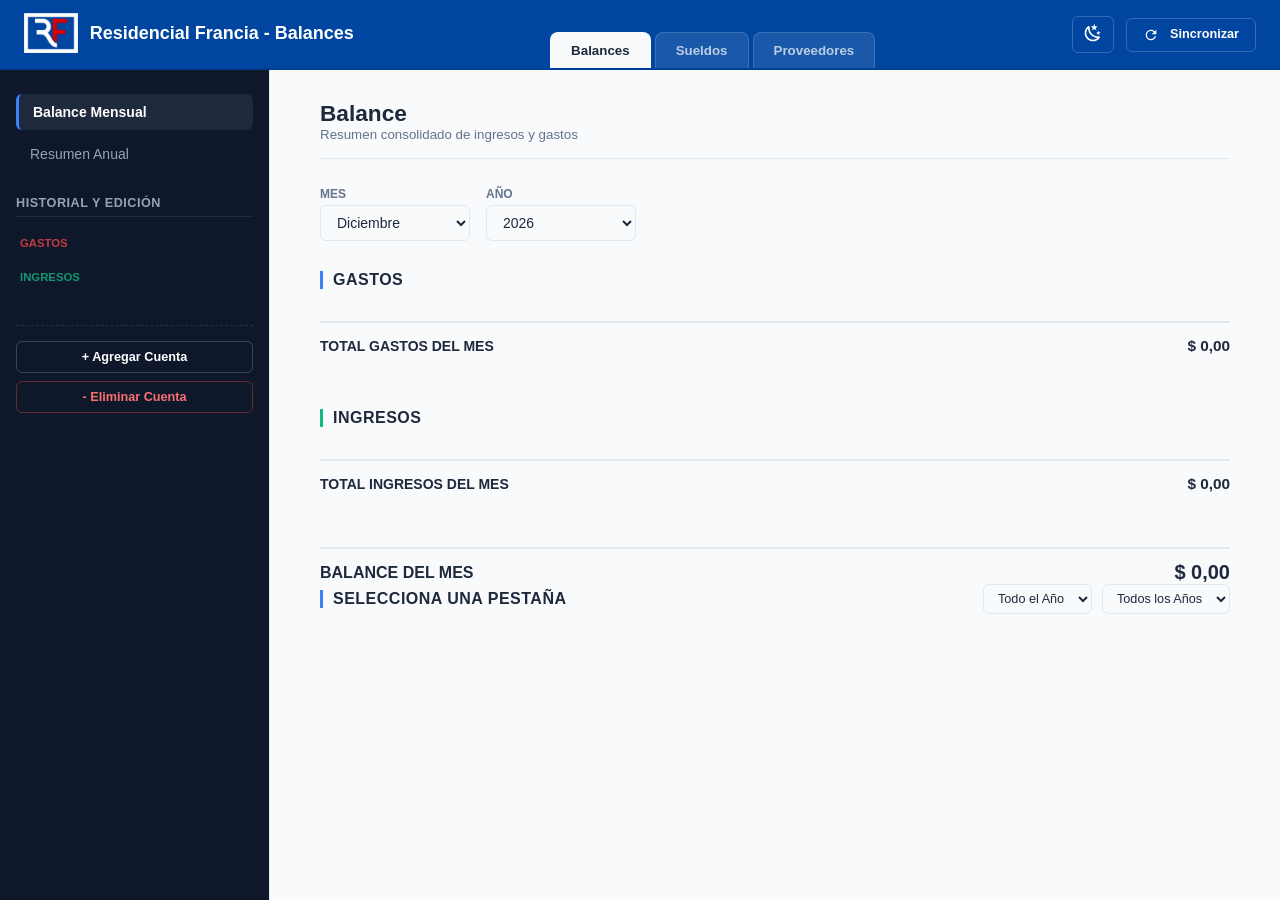
==== index.html @ 6e70cef3 "Update index.html" ====
<!DOCTYPE html>
<html lang="es">
<head>
    <meta charset="UTF-8">
    <meta name="viewport" content="width=device-width, initial-scale=1.0">
    <title>Residencial Francia - Balances</title>
    <link rel="stylesheet" href="style.css">
</head>
<body>
    <div id="main-loader" class="loader-overlay">
        <div class="spinner-container">
            <div class="spinner"></div>
            <p class="loader-text" id="loader-msg">Cargando base de datos...</p>
        </div>
    </div>

    <input type="file" id="global-file-input" class="hidden" accept=".pdf,image/png,image/jpeg,image/jpg">

    <div id="web-modal" class="modal-overlay hidden">
        <div class="modal-content">
            <h3 class="section-title text-left" style="margin-bottom: 10px;">Página Web</h3>
            <p id="modal-prov-name" style="margin-bottom: 20px; font-weight: 600; color: var(--text-secondary);"></p>
            <div class="modal-body">
                <div id="web-view-mode" style="text-align: center; padding: 20px 0;">
                    <a id="modal-web-link" href="#" target="_blank" class="btn" style="background-color: var(--primary-color); color: white; display: inline-flex; text-decoration: none;">Visitar Sitio Web</a>
                    <p id="modal-no-web" class="text-danger hidden">Este proveedor no tiene una web registrada.</p>
                </div>
                <div id="web-edit-mode" class="hidden">
                    <label style="font-size: 9.5pt; font-weight: 600; color: var(--text-secondary);">URL de la página web:</label>
                    <input type="text" id="modal-web-input" class="edit-input" style="margin-top: 8px; margin-bottom: 20px;" placeholder="Ej: https://www.proveedor.com">
                </div>
            </div>
            <div class="modal-footer action-buttons" style="justify-content: flex-end; margin-top: 10px; border-top: 1px solid var(--border-color); padding-top: 15px;">
                <button id="btn-modal-edit" class="action-btn btn-edit">Editar URL</button>
                <button id="btn-modal-save" class="action-btn btn-save hidden">Guardar</button>
                <button id="btn-modal-cancel" class="action-btn btn-cancel hidden">Cancelar</button>
                <button id="btn-modal-close" class="action-btn btn-secondary" style="color: var(--text-primary); border: 1px solid var(--border-color); background: transparent;">Cerrar</button>
            </div>
        </div>
    </div>

    <nav class="top-navbar">
        <div class="nav-brand">
            <img src="logo.png" alt="Logo Residencial Francia" style="height: 40px; width: auto; display: block; border-radius: 0; object-fit: contain;">
            <h2>Residencial Francia - Balances</h2>
        </div>
        <div class="nav-modules">
            <button class="top-nav-btn active" data-module="module-balances">Balances</button>
            <button class="top-nav-btn" data-module="module-sueldos">Sueldos</button>
            <button class="top-nav-btn" data-module="module-proveedores">Proveedores</button>
        </div>
        <div class="nav-actions">
            <button id="theme-toggle" class="btn btn-icon" title="Alternar Modo Noche">
                <svg id="moon-icon" viewBox="0 0 24 24" width="20" height="20"><path fill="currentColor" d="M17.75,4.09L15.22,6.03L16.13,9.09L13.5,7.28L10.87,9.09L11.78,6.03L9.25,4.09L12.44,4L13.5,1L14.56,4L17.75,4.09M21.25,11L19.61,12.25L20.2,14.23L18.5,13.06L16.8,14.23L17.39,12.25L15.75,11L17.81,10.95L18.5,9L19.19,10.95L21.25,11M18.97,15.95C19.8,15.87 20.69,17.05 20.16,17.8C19.84,18.25 19.5,18.67 19.08,19.07C15.17,23 8.84,23 4.94,19.07C1.03,15.17 1.03,8.83 4.94,4.93C5.34,4.53 5.76,4.17 6.21,3.85C6.96,3.32 8.14,4.21 8.06,5.04C7.79,7.9 8.75,10.87 10.95,13.06C13.14,15.26 16.1,16.22 18.97,15.95M17.33,17.97C14.5,17.81 11.7,16.64 9.53,14.5C7.36,12.31 6.2,9.5 6.04,6.68C3.23,9.82 3.34,14.64 6.35,17.66C9.37,20.67 14.19,20.78 17.33,17.97Z" /></svg>
                <svg id="sun-icon" viewBox="0 0 24 24" width="20" height="20" class="hidden"><path fill="currentColor" d="M12,7A5,5 0 0,1 17,12A5,5 0 0,1 12,17A5,5 0 0,1 7,12A5,5 0 0,1 12,7M12,9A3,3 0 0,0 9,12A3,3 0 0,0 12,15A3,3 0 0,0 15,12A3,3 0 0,0 12,9M12,2L14.39,5.42C13.65,5.15 12.84,5 12,5C11.16,5 10.35,5.15 9.61,5.42L12,2M3.34,7L7.5,6.65C6.9,7.16 6.36,7.78 5.94,8.5C5.5,9.24 5.25,10 5.11,10.79L3.34,7M3.36,17L5.12,13.23C5.26,14 5.53,14.78 5.95,15.5C6.37,16.24 6.91,16.86 7.5,17.37L3.36,17M20.65,7L18.88,10.79C18.74,10 18.47,9.23 18.05,8.5C17.63,7.78 17.1,7.15 16.5,6.64L20.65,7M20.64,17L16.5,17.36C17.09,16.85 17.62,16.22 18.04,15.5C18.46,14.77 18.73,14 18.87,13.21L20.64,17M12,22L9.59,18.56C10.33,18.83 11.14,19 12,19C12.82,19 13.63,18.83 14.37,18.56L12,22Z" /></svg>
            </button>
            <button id="btn-refresh" class="btn btn-secondary">
                <svg viewBox="0 0 24 24" width="16" height="16" style="margin-right: 8px; vertical-align: middle;"><path fill="currentColor" d="M17.65,6.35C16.2,4.9 14.21,4 12,4A8,8 0 0,0 4,12A8,8 0 0,0 12,20C15.73,20 18.84,17.45 19.73,14H17.65C16.83,16.33 14.61,18 12,18A6,6 0 0,1 6,12A6,6 0 0,1 12,6C13.66,6 15.14,6.69 16.22,7.78L13,11H20V4L17.65,6.35Z"/></svg>
                Sincronizar
            </button>
        </div>
    </nav>

    <div id="module-balances" class="app-module active">
        <aside class="sidebar">
            <nav class="sidebar-menu">
                <button class="menu-btn active" data-tab="balance"><span>Balance Mensual</span></button>
                <button class="menu-btn" data-tab="resumen-anual"><span>Resumen Anual</span></button>
            </nav>
            <div class="sidebar-history">
                <h3 class="sidebar-heading">Historial y Edición</h3>
                <div class="sidebar-group">
                    <h4 class="sidebar-subheading text-danger">Gastos</h4>
                    <div id="sidebar-gastos-list" class="sidebar-dynamic-list"></div>
                </div>
                <div class="sidebar-group">
                    <h4 class="sidebar-subheading text-success">Ingresos</h4>
                    <div id="sidebar-ingresos-list" class="sidebar-dynamic-list"></div>
                </div>
                <div class="sidebar-group" style="margin-top: 20px; padding-top: 15px; border-top: 1px dashed rgba(255,255,255,0.1);">
                    <button id="btn-add-tab-sheet" class="btn btn-secondary" style="width: 100%; margin-bottom: 8px; font-size: 9.5pt; color: var(--sidebar-text-active); border-color: rgba(255,255,255,0.2);">+ Agregar Cuenta</button>
                    <button id="btn-del-tab-sheet" class="btn btn-secondary" style="width: 100%; font-size: 9.5pt; color: #f87171; border-color: rgba(239, 68, 68, 0.4);">- Eliminar Cuenta</button>
                </div>
            </div>
        </aside>

        <main class="main-content">
            <header class="main-header">
                <div class="header-title">
                    <h1 id="tab-title">Balance</h1>
                    <p class="header-subtitle" id="tab-subtitle">Resumen consolidado de ingresos y gastos</p>
                </div>
            </header>
            <div class="view-container" style="display: flex; flex-direction: column; flex-grow: 1;">
                
                <section id="view-balance" class="tab-view active">
                    <div class="selector-group" style="margin-bottom: 30px;">
                        <div class="control-field">
                            <label for="select-month">Mes</label>
                            <select id="select-month" class="form-control">
                                <option value="01">Enero</option><option value="02">Febrero</option><option value="03">Marzo</option>
                                <option value="04">Abril</option><option value="05">Mayo</option><option value="06">Junio</option>
                                <option value="07">Julio</option><option value="08">Agosto</option><option value="09">Septiembre</option>
                                <option value="10">Octubre</option><option value="11">Noviembre</option><option value="12">Diciembre</option>
                            </select>
                        </div>
                        <div class="control-field">
                            <label for="select-year">Año</label>
                            <select id="select-year" class="form-control">
                                <option value="2024">2024</option><option value="2025">2025</option><option value="2026" selected>2026</option>
                                <option value="2027">2027</option><option value="2028">2028</option><option value="2029">2029</option>
                            </select>
                        </div>
                    </div>
                    
                    <div id="error-container" class="alert alert-danger hidden"><span id="error-message">Error al conectar.</span></div>
                    <div id="empty-state" class="alert alert-info hidden" style="text-align: center; padding: 40px;">No se registraron movimientos en este período.</div>
                    
                    <div id="balance-content-wrapper">
                        <div class="financial-section" style="margin-bottom: 40px;">
                            <h3 class="section-title text-left">Gastos</h3>
                            <div class="list-container accordion-container" id="gastos-list"></div>
                            <div class="section-total-row">
                                <span class="total-label text-left">TOTAL GASTOS DEL MES</span>
                                <span class="total-amount text-right" id="total-gastos-value">$ 0,00</span>
                            </div>
                        </div>
                        
                        <div class="financial-section" id="ingresos-section" style="margin-bottom: 40px;">
                            <h3 class="section-title text-left">Ingresos</h3>
                            <div class="list-container accordion-container" id="ingresos-list"></div>
                            <div class="section-total-row">
                                <span class="total-label text-left">TOTAL INGRESOS DEL MES</span>
                                <span class="total-amount text-right" id="total-ingresos-value">$ 0,00</span>
                            </div>
                        </div>
                        
                        <div class="balance-result-card" id="balance-result-card">
                            <div class="balance-final-row">
                                <span class="final-label text-left">BALANCE DEL MES</span>
                                <span class="final-amount text-right" id="final-balance-value">$ 0,00</span>
                            </div>
                        </div>
                    </div>
                </section>

                <section id="view-resumen-anual" class="tab-view">
                    <h3 class="section-title text-left" style="margin-bottom: 24px;">Resumen Consolidado Anual</h3>
                    <div class="table-responsive">
                        <table class="data-table">
                           <thead><tr><th class="text-left">Métrica de Rendimiento</th><th class="text-right">Monto Acumulado</th></tr></thead>
                           <tbody>
                               <tr><td class="text-left">Ingresos Totales del Año</td><td class="text-right text-success" id="annual-ingresos">$ 0,00</td></tr>
                               <tr><td class="text-left">Gastos Totales del Año</td><td class="text-right text-danger" id="annual-gastos">$ 0,00</td></tr>
                               <tr class="table-total-row"><td class="text-left">Balance Neto Acumulado</td><td class="text-right" id="annual-balance">$ 0,00</td></tr>
                           </tbody>
                        </table>
                    </div>
                </section>

                <section id="view-historial" class="tab-view" style="flex-grow: 1; display: flex; flex-direction: column;">
                    <div style="flex-grow: 1; display: flex; flex-direction: column; overflow: hidden; padding-bottom: 0;">
                        <div style="display: flex; justify-content: space-between; align-items: center; margin-bottom: 24px; flex-shrink: 0; flex-wrap: wrap; gap: 10px;">
                            <h3 class="section-title text-left" id="historial-title" style="margin-bottom:0;">Selecciona una pestaña</h3>
                            <div style="display: flex; gap: 10px; align-items: center; flex-wrap: wrap;">
                                <select id="historial-month" class="form-control" style="padding: 6px 10px; font-size: 9.5pt;"><option value="ALL">Todo el Año</option><option value="01">Enero</option><option value="02">Febrero</option><option value="03">Marzo</option><option value="04">Abril</option><option value="05">Mayo</option><option value="06">Junio</option><option value="07">Julio</option><option value="08">Agosto</option><option value="09">Septiembre</option><option value="10">Octubre</option><option value="11">Noviembre</option><option value="12">Diciembre</option></select>
                                <select id="historial-year" class="form-control" style="padding: 6px 10px; font-size: 9.5pt;"><option value="ALL">Todos los Años</option><option value="2024">2024</option><option value="2025">2025</option><option value="2026">2026</option></select>
                                <button id="btn-add-balance" class="btn hidden" style="background-color: var(--primary-color); color: white; padding: 6px 12px; font-size: 9.5pt;">+ Nueva Operación</button>
                            </div>
                        </div>
                        
                        <div class="table-responsive nowrap-table" style="flex-grow: 1; overflow: auto; padding-bottom: 20px;">
                            <table class="data-table hidden" id="historial-table">
                                <thead>
                                    <tr id="historial-thead-tr">
                                        </tr>
                                </thead>
                                <tbody id="historial-tbody"></tbody>
                            </table>
                            <div id="historial-empty" class="alert hidden" style="text-align:center; margin-top: 20px;">No hay registros para este período.</div>
                        </div>

                        <div class="section-total-row hidden" id="historial-total-row" style="flex-shrink: 0; margin-top: 0; margin-bottom: 30px;">
                            <span class="total-label text-left">TOTAL DE LA SELECCIÓN</span><span class="total-amount text-right" id="historial-total-value">$ 0,00</span>
                        </div>

                        <div id="carpetas-config-section" class="hidden" style="flex-shrink: 0;">
                            <div style="display: flex; justify-content: space-between; align-items: center; margin-bottom: 12px; flex-wrap: wrap; gap: 10px;">
                                <h3 class="section-title text-left" style="margin: 0; border: none; font-size: 10pt; opacity: 0.7;">Enlaces de Drive</h3>
                                <div class="action-buttons">
                                    <button id="btn-edit-carpetas" class="action-btn btn-edit" style="background: transparent; color: var(--primary-color); border: 1px solid var(--primary-color); padding: 4px 8px;">Editar IDs</button>
                                    <button id="btn-save-carpetas" class="action-btn btn-save hidden" style="padding: 4px 8px;">Guardar</button>
                                    <button id="btn-cancel-carpetas" class="action-btn btn-cancel hidden" style="padding: 4px 8px;">Cancelar</button>
                                </div>
                            </div>
                            <div class="selector-group" style="gap: 12px;">
                                <div class="control-field" style="flex: 1; min-width: 150px;">
                                    <label>ID Cuenta</label>
                                    <div id="view-id-cuenta" class="form-control">-</div>
                                    <input type="text" id="edit-id-cuenta" class="edit-input hidden" placeholder="ID">
                                </div>
                                <div class="control-field" style="flex: 1; min-width: 150px;">
                                    <label>ID Compra</label>
                                    <div id="view-id-compra" class="form-control">-</div>
                                    <input type="text" id="edit-id-compra" class="edit-input hidden" placeholder="ID">
                                </div>
                                <div class="control-field" style="flex: 1; min-width: 150px;">
                                    <label>ID Pago</label>
                                    <div id="view-id-pago" class="form-control">-</div>
                                    <input type="text" id="edit-id-pago" class="edit-input hidden" placeholder="ID">
                                </div>
                            </div>
                        </div>

                    </div>
                </section>
            </div>
        </main>
    </div>

    <div id="module-proveedores" class="app-module hidden">
        <aside class="sidebar">
            <nav class="sidebar-menu">
                <button class="menu-btn active" data-prov-tab="gen"><span>Proveedor</span></button>
                <button class="menu-btn" data-prov-tab="ban"><span>Datos Bancarios</span></button>
                <button class="menu-btn" data-prov-tab="con"><span>Datos de Contacto</span></button>
            </nav>
            <div class="sidebar-history">
                <h3 class="sidebar-heading">Gestión Comercial</h3>
                <p style="font-size: 9pt; padding: 0 10px; color: var(--text-secondary);">Administración de proveedores, cuentas y contactos.</p>
            </div>
        </aside>

        <main class="main-content">
            <header class="main-header" style="flex-wrap: wrap; gap: 15px;">
                <div class="header-title">
                    <h1 id="prov-tab-title">Directorio de Proveedores</h1>
                    <p class="header-subtitle" id="prov-tab-subtitle">Datos generales del proveedor</p>
                </div>
                <div style="display: flex; gap: 10px;">
                    <button id="btn-proveedores-add" class="btn hidden" style="border: 1px solid var(--primary-color); color: var(--primary-color);">+ Nuevo Proveedor</button>
                    <button id="btn-proveedores-edit-mode" class="btn" style="background-color: var(--primary-color); color: white; border: none;">Editar Tabla</button>
                    <button id="btn-proveedores-save" class="btn hidden" style="background-color: var(--success-color); color: white; border: none;">Guardar Cambios</button>
                    <button id="btn-proveedores-cancel" class="btn btn-secondary hidden">Cancelar</button>
                </div>
            </header>

            <div style="display: flex; flex-direction: column; flex-grow: 1; overflow: hidden; padding-top: 10px;">
                <div class="table-responsive nowrap-table" style="flex-grow: 1; overflow: auto;">
                    <table class="data-table" id="proveedores-table">
                        <thead>
                            <tr>
                                <th class="text-left">Proveedor</th>
                                <th class="text-left">Nombre</th>
                                <th class="text-left col-prov-gen">Dirección</th>
                                <th class="text-left col-prov-ban hidden">Banco</th>
                                <th class="text-left col-prov-ban hidden">Alias</th>
                                <th class="text-left col-prov-ban hidden">CBU</th>
                                <th class="text-left col-prov-con hidden">Teléfono</th>
                                <th class="text-left col-prov-con hidden">Mail</th>
                                <th class="text-center col-prov-con hidden">Web</th>
                            </tr>
                        </thead>
                        <tbody id="proveedores-tbody"></tbody>
                    </table>
                </div>
            </div>
        </main>
    </div>

    <div id="module-sueldos" class="app-module hidden">
        <aside class="sidebar">
            <nav class="sidebar-menu">
                <button class="menu-btn active" data-tab="registro-sueldos"><span>Registro de Sueldos</span></button>
            </nav>
            <div class="sidebar-history"><h3 class="sidebar-heading">Gestión de RRHH</h3></div>
        </aside>
        <main class="main-content">
            <header class="main-header">
                <div class="header-title"><h1>Liquidación de Sueldos</h1></div>
            </header>
            <div class="view-container" style="display: flex; flex-direction: column; flex-grow: 1;">
                <section id="view-registro-sueldos" class="tab-view active" style="flex-grow: 1; display: flex; flex-direction: column;">
                    <div class="selector-group" style="margin-bottom: 20px;">
                        <div class="control-field">
                            <label for="sueldos-month">Mes a liquidar</label>
                            <select id="sueldos-month" class="form-control"><option value="01">Enero</option><option value="02">Febrero</option><option value="03">Marzo</option><option value="04">Abril</option><option value="05">Mayo</option><option value="06">Junio</option><option value="07">Julio</option><option value="08">Agosto</option><option value="09">Septiembre</option><option value="10">Octubre</option><option value="11">Noviembre</option><option value="12">Diciembre</option></select>
                        </div>
                        <div class="control-field">
                            <label for="sueldos-year">Año</label>
                            <select id="sueldos-year" class="form-control"><option value="2024">2024</option><option value="2025">2025</option><option value="2026" selected>2026</option></select>
                        </div>
                    </div>
                    <div id="sueldos-empty-state" class="alert alert-info hidden" style="text-align: center; padding: 40px;">No existen registros.</div>
                    <div id="sueldos-card-content" style="flex-grow: 1; display: flex; flex-direction: column; overflow: hidden;">
                        <div style="display: flex; justify-content: space-between; align-items: center; padding-bottom: 16px; border-bottom: 2px solid var(--border-color); flex-wrap: wrap; gap: 10px; margin-bottom: 10px;">
                            <h3 class="section-title text-left" style="margin: 0; border: none; padding: 0;">Nómina Mensual</h3>
                            <div style="display: flex; gap: 10px;">
                                <button id="btn-sueldos-add" class="btn hidden" style="border: 1px solid var(--primary-color); color: var(--primary-color);">+ Nuevo Trabajador</button>
                                <button id="btn-sueldos-edit-mode" class="btn" style="background-color: var(--primary-color); color: white; border: none;">Editar Tabla</button>
                                <button id="btn-sueldos-save" class="btn hidden" style="background-color: var(--success-color); color: white; border: none;">Guardar Cambios</button>
                                <button id="btn-sueldos-cancel" class="btn btn-secondary hidden">Cancelar</button>
                            </div>
                        </div>
                        <div class="table-responsive nowrap-table" style="flex-grow: 1; overflow: auto; padding-bottom: 20px;">
                            <table class="data-table" id="sueldos-table"><thead id="sueldos-thead"></thead><tbody id="sueldos-tbody"></tbody></table>
                        </div>
                    </div>
                </section>
            </div>
        </main>
    </div>
    <script src="app.js"></script>
</body>
</html>
---- style.css ----
/* =========================================
   VARIABLES GLOBALES Y MODOS
   ========================================= */
:root {
    --bg-main: #f8fafc;
    --bg-sidebar: #0f172a;
    --sidebar-text: #94a3b8;
    --sidebar-text-active: #ffffff;
    --sidebar-bg-active: #1e293b;
    --card-bg: transparent; /* Integración absoluta sin recuadros */
    --text-primary: #1e293b;
    --text-secondary: #64748b;
    --primary-color: #3b82f6;
    --success-color: #10b981;
    --danger-color: #ef4444;
    --warning-color: #f59e0b;
    --border-color: #e2e8f0;
    --table-header-bg: transparent;
    --hover-bg: #f1f5f9;
    --font-family: -apple-system, BlinkMacSystemFont, "Segoe UI", Roboto, Arial, sans-serif;
    --azul-francia: #0046a0; /* Azul Francia Institucional */
}

body.dark-mode {
    --bg-main: #000000;
    --bg-sidebar: #0a0a0a;
    --sidebar-text: #a3a3a3;
    --sidebar-text-active: #ffffff;
    --sidebar-bg-active: #262626;
    --text-primary: #ffffff;
    --text-secondary: #a3a3a3;
    --border-color: #222222;
    --hover-bg: #111111;
}

* { box-sizing: border-box; margin: 0; padding: 0; }

body {
    font-family: var(--font-family); background-color: var(--bg-main); color: var(--text-primary);
    height: 100vh; overflow: hidden; display: flex; flex-direction: column;
    transition: background-color 0.3s ease, color 0.3s ease;
}

/* =========================================
   LOADER Y MODALES MINIMALISTAS
   ========================================= */
.loader-overlay, .modal-overlay {
    position: fixed; top: 0; left: 0; width: 100vw; height: 100vh;
    background-color: rgba(0, 0, 0, 0.4); display: flex; justify-content: center; align-items: center;
    z-index: 9999; transition: opacity 0.3s ease, visibility 0.3s ease;
}
.loader-overlay { background-color: var(--bg-main); }
.loader-overlay.hidden, .modal-overlay.hidden { opacity: 0; visibility: hidden; }
.spinner-container { text-align: center; padding: 20px; }
.spinner {
    width: 45px; height: 45px;
    border: 3px solid var(--border-color); border-top: 3px solid var(--primary-color); border-radius: 50%;
    animation: spin 0.8s cubic-bezier(0.4, 0, 0.2, 1) infinite; margin: 0 auto 20px auto; will-change: transform;
}
@keyframes spin { from { transform: rotate(0deg); } to { transform: rotate(360deg); } }
.loader-text { font-size: 11pt; font-weight: 500; color: var(--text-secondary); }
.modal-content { background-color: var(--bg-main); border: 1px solid var(--border-color); border-radius: 8px; padding: 24px; width: 90%; max-width: 450px; }

/* =========================================
   CABECERA AZUL FRANCIA (INALTERABLE AL MODO)
   ========================================= */
.top-navbar {
    display: flex; justify-content: space-between; align-items: flex-end; height: 70px;
    padding: 0 24px; background-color: var(--azul-francia) !important;
    border-bottom: 2px solid rgba(0,0,0,0.1); flex-shrink: 0; z-index: 100;
}
.nav-brand { display: flex; align-items: center; gap: 12px; margin-bottom: 15px; }
.nav-brand h2 { font-size: 13.5pt; font-weight: 700; color: #ffffff !important; } /* Contraste total blanco */
.nav-actions { display: flex; align-items: center; gap: 12px; margin-bottom: 15px; color: #ffffff; }
.nav-actions .btn { color: #ffffff !important; border-color: rgba(255,255,255,0.2); }

.nav-modules { display: flex; align-items: flex-end; gap: 4px; padding-top: 15px; }
.top-nav-btn {
    background-color: rgba(255, 255, 255, 0.1); border: 1px solid rgba(255, 255, 255, 0.15); border-bottom: none;
    border-radius: 8px 8px 0 0; padding: 10px 20px; font-weight: 600; font-size: 10pt; color: rgba(255, 255, 255, 0.7);
    cursor: pointer; transition: all 0.2s; position: relative; z-index: 1;
}
.top-nav-btn:hover { background-color: rgba(255, 255, 255, 0.2); color: #ffffff; }
.top-nav-btn.active {
    background-color: var(--bg-main) !important; color: var(--text-primary) !important; z-index: 3;
    border-color: transparent; font-weight: 700;
}

/* =========================================
   LAYOUT Y SIDEBAR LATERAL
   ========================================= */
.app-module { display: none; flex-grow: 1; height: calc(100vh - 70px); overflow: hidden; }
.app-module.active { display: flex; }
.sidebar {
    width: 270px; background-color: var(--bg-sidebar); color: var(--sidebar-text);
    display: flex; flex-direction: column; padding: 24px 16px; flex-shrink: 0; border-right: 1px solid var(--border-color); overflow-y: auto;
}
.sidebar::-webkit-scrollbar { width: 5px; }
.sidebar::-webkit-scrollbar-thumb { background: #22314d; border-radius: 10px; }

.sidebar-menu { display: flex; flex-direction: column; gap: 6px; margin-bottom: 24px; }
.menu-btn {
    background: none; border: none; color: var(--sidebar-text); padding: 10px 14px; border-radius: 6px;
    display: flex; align-items: center; gap: 12px; cursor: pointer; font-size: 10.5pt; font-weight: 500; text-align: left; width: 100%;
}
.menu-btn:hover { background-color: rgba(255,255,255,0.04); color: var(--sidebar-text-active); }
.menu-btn.active { background-color: var(--sidebar-bg-active); color: var(--sidebar-text-active); font-weight: 600; border-left: 3px solid var(--primary-color); }

.sidebar-history { flex-grow: 1; display: flex; flex-direction: column; gap: 16px; }
.sidebar-heading { font-size: 9.5pt; text-transform: uppercase; color: var(--sidebar-text); letter-spacing: 0.5px; margin-bottom: 4px; border-bottom: 1px solid rgba(255,255,255,0.08); padding-bottom: 6px; }
.sidebar-subheading { font-size: 8.5pt; text-transform: uppercase; margin-bottom: 6px; padding-left: 4px; opacity: 0.8; }
.sidebar-dynamic-list { display: flex; flex-direction: column; gap: 2px; }
.history-btn {
    background: none; border: none; color: var(--sidebar-text); padding: 7px 12px 7px 16px; border-radius: 4px;
    cursor: pointer; font-size: 10pt; text-align: left; white-space: nowrap; overflow: hidden; text-overflow: ellipsis;
}
.history-btn:hover { color: var(--sidebar-text-active); background-color: rgba(255,255,255,0.04); }
.history-btn.active { color: var(--sidebar-text-active); font-weight: 600; border-left: 3px solid var(--primary-color); background-color: var(--sidebar-bg-active); }
.sidebar-footer { padding-top: 12px; border-top: 1px solid rgba(255,255,255,0.08); font-size: 8.5pt; color: var(--sidebar-text); text-align: center; }

/* =========================================
   CONTENIDO CENTRAL MINIMALISTA (SIN CAJAS)
   ========================================= */
.main-content { flex-grow: 1; padding: 30px 50px; overflow-y: auto; display: flex; flex-direction: column; gap: 28px; }
.main-content.full-width { max-width: 1400px; margin: 0 auto; width: 100%; }
.main-header { display: flex; justify-content: space-between; align-items: center; border-bottom: 1px solid var(--border-color); padding-bottom: 16px; flex-shrink: 0; }
.main-header h1 { font-size: 17pt; font-weight: 700; color: var(--text-primary); }
.header-subtitle { font-size: 10pt; color: var(--text-secondary); }

/* Eliminación total de tarjetas pesadas */
.card { background-color: transparent; border: none; box-shadow: none; padding: 0; margin-bottom: 10px; }

.selector-group { display: flex; gap: 16px; flex-wrap: wrap; }
.control-field { display: flex; flex-direction: column; gap: 4px; min-width: 150px; }
.control-field label { font-size: 9pt; font-weight: 600; color: var(--text-secondary); text-transform: uppercase; }
.form-control { padding: 8px 12px; border-radius: 6px; border: 1px solid var(--border-color); background-color: transparent; color: var(--text-primary); font-size: 10.5pt; font-weight: 500; outline: none; }

/* =========================================
   LOGICA DE FLUJO E INTEGRACIÓN EN BALANCES
   ========================================= */
.section-title { font-size: 12pt; font-weight: 700; color: var(--text-primary); margin-bottom: 20px; border-left: 3px solid var(--primary-color); padding-left: 10px; text-transform: uppercase; letter-spacing: 0.5px; }
#ingresos-section .section-title { border-left-color: var(--success-color); }

.accordion-container { display: flex; flex-direction: column; gap: 0; }

/* Separación ampliada entre cuentas operativas */
.accordion-item { border-bottom: 1px solid var(--border-color); background: transparent; margin-bottom: 28px; padding-bottom: 8px; }
.accordion-item:last-child { margin-bottom: 10px; }

.accordion-header { display: flex; justify-content: space-between; align-items: center; padding: 10px 0; cursor: pointer; user-select: none; }
.accordion-title-group { display: flex; align-items: center; gap: 12px; }
.accordion-icon { width: 15px; height: 15px; transition: transform 0.2s; color: var(--text-secondary); }
.accordion-item.open .accordion-icon { transform: rotate(180deg); }
.item-name { font-weight: 600; color: var(--text-primary); font-size: 11pt; }
.item-val { font-variant-numeric: tabular-nums; font-weight: 700; color: var(--text-primary); font-size: 11pt; }
.accordion-item.open .item-val { opacity: 0; pointer-events: none; }

.accordion-body { max-height: 0; overflow: hidden; transition: max-height 0.25s ease-out; }
.accordion-content { padding: 12px 0 16px 28px; }

/* =========================================
   TABLAS DE DATOS INTEGRADAS E INVISIBLES
   ========================================= */
.table-responsive { width: 100%; overflow-x: auto; }
.nowrap-table table { min-width: max-content; }
.nowrap-table th, .nowrap-table td { white-space: nowrap; }

.data-table, .detail-table { width: 100%; border-collapse: collapse; font-size: 10pt; background: transparent; }
.data-table th, .data-table td, .detail-table th, .detail-table td { padding: 10px 12px; border-bottom: 1px solid var(--border-color); text-align: left; background: transparent; }

/* Encabezados puros sin fondos grises */
.data-table th, .detail-table th { font-weight: 600; color: var(--text-secondary); text-transform: uppercase; font-size: 8.5pt; letter-spacing: 0.5px; border-bottom: 2px solid var(--border-color); }
.data-table tbody tr:hover { background-color: var(--hover-bg); }
.detail-table tbody tr:hover { background-color: transparent; } /* Evita parpadeos en desglose */

.sticky-col { position: sticky; right: 0; background-color: var(--bg-main); z-index: 2; border-left: 1px solid var(--border-color); }

/* =========================================
   SECCIÓN DE CARPETAS DE DRIVE INTEGRADA ABAJO
   ========================================= */
#carpetas-config-section {
    margin-top: auto; padding-top: 24px; border: none !important;
    background: transparent !important; color: var(--text-secondary);
}
#carpetas-config-section .section-title { font-size: 10.5pt; border-left: 2px solid var(--text-secondary); color: var(--text-secondary); }
#carpetas-config-section .control-field { min-width: 180px; }
#carpetas-config-section label { font-size: 8pt; color: var(--text-secondary); }
#carpetas-config-section .form-control {
    font-size: 9pt; padding: 6px 10px; background: transparent; border: 1px dashed var(--border-color);
    box-shadow: none; text-overflow: ellipsis;
}
#carpetas-config-section .edit-input { font-size: 9pt; padding: 6px 10px; }

/* =========================================
   CONTROLES Y SUMATORIAS FINALES
   ========================================= */
.edit-input { width: 100%; padding: 6px 8px; border: 1px solid var(--primary-color); border-radius: 4px; background-color: var(--bg-main); color: var(--text-primary); font-size: 9.5pt; outline: none; }
.action-buttons { display: flex; gap: 6px; justify-content: center; align-items: center; }
.action-btn { padding: 5px 10px; border: none; border-radius: 4px; cursor: pointer; font-size: 8.5pt; font-weight: 600; color: white; }
.btn-edit { background-color: var(--primary-color); }
.btn-save { background-color: var(--success-color); }
.btn-cancel { background-color: var(--text-secondary); }
.btn-delete { background-color: var(--danger-color); }
.btn-link { background-color: #6366f1; text-decoration: none; display: inline-block; } 

.btn { padding: 8px 16px; border-radius: 6px; font-size: 9.5pt; font-weight: 600; cursor: pointer; border: 1px solid var(--border-color); background: transparent; color: var(--text-primary); }
.btn-secondary:hover { background-color: var(--hover-bg); }
.btn-icon { padding: 6px 10px; }

.section-total-row { display: flex; justify-content: space-between; align-items: center; padding: 14px 0; border-top: 2px solid var(--border-color); margin-top: 12px; }
.total-label { font-weight: 700; font-size: 10.5pt; color: var(--text-primary); }
.total-amount { font-weight: 800; font-size: 11.5pt; font-variant-numeric: tabular-nums; }

.balance-result-card { border-top: 2px solid var(--border-color); margin-top: 16px; padding-top: 12px; }
.balance-final-row { display: flex; justify-content: space-between; align-items: center; }
.final-label { font-weight: 800; font-size: 12pt; color: var(--text-primary); }
.final-amount { font-weight: 900; font-size: 15pt; font-variant-numeric: tabular-nums; }
.table-total-row { font-weight: bold; }
.table-total-row td { border-top: 2px solid var(--border-color); }

.text-left { text-align: left; } .text-right { text-align: right; } .text-center { text-align: center; }
.text-success { color: var(--success-color) !important; } .text-danger { color: var(--danger-color) !important; }
.hidden { display: none !important; }
.alert { padding: 12px 16px; border-radius: 6px; margin-bottom: 20px; font-size: 10pt; border: 1px solid transparent; }
.alert-danger { background-color: rgba(239, 68, 68, 0.05); border-color: var(--danger-color); color: var(--danger-color); }
.tab-view { display: none; } .tab-view.active { display: block; }
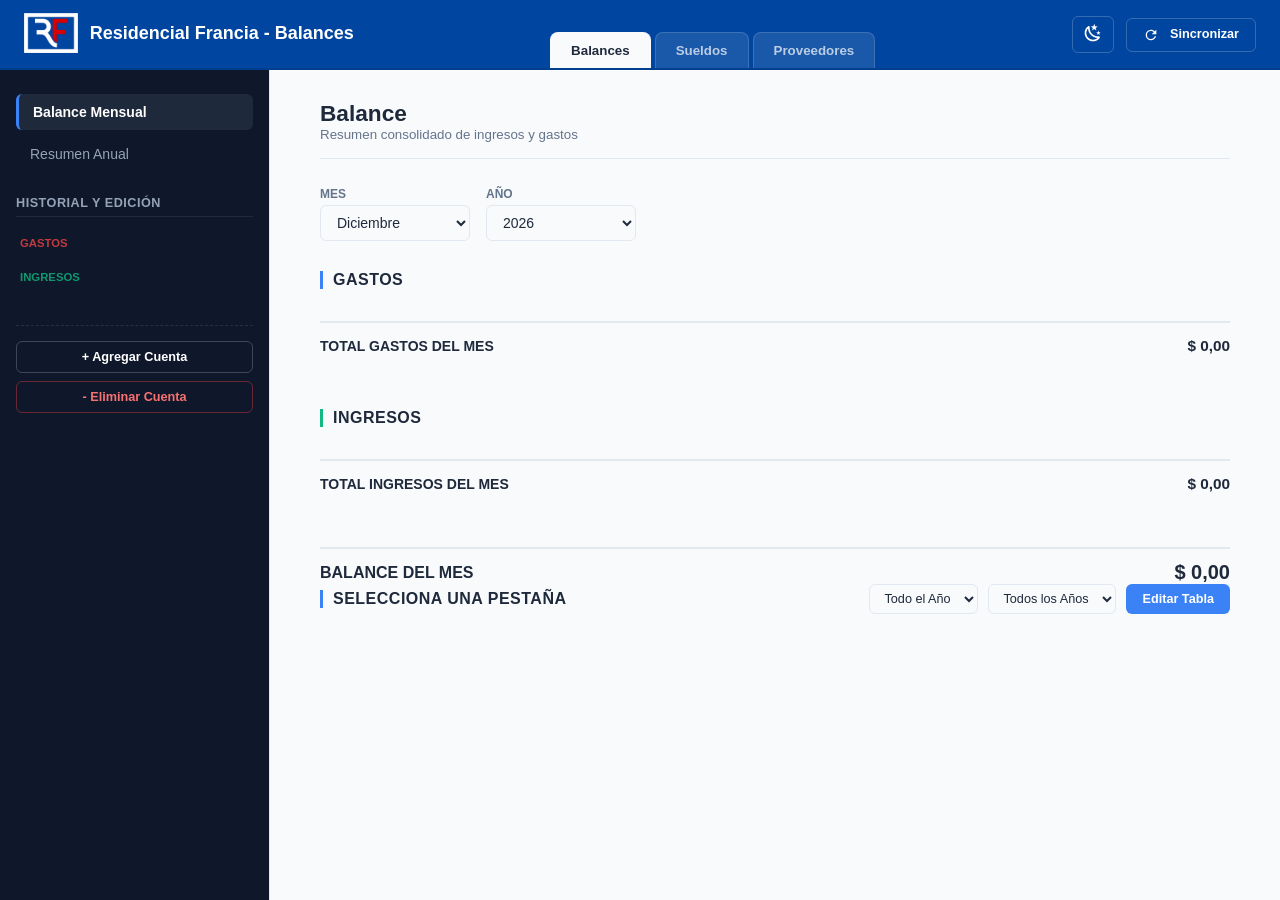
==== commit 09634bb5: "Update index.html" ====
--- a/index.html
+++ b/index.html
@@ -165,11 +165,15 @@
                             <div style="display: flex; gap: 10px; align-items: center; flex-wrap: wrap;">
                                 <select id="historial-month" class="form-control" style="padding: 6px 10px; font-size: 9.5pt;"><option value="ALL">Todo el Año</option><option value="01">Enero</option><option value="02">Febrero</option><option value="03">Marzo</option><option value="04">Abril</option><option value="05">Mayo</option><option value="06">Junio</option><option value="07">Julio</option><option value="08">Agosto</option><option value="09">Septiembre</option><option value="10">Octubre</option><option value="11">Noviembre</option><option value="12">Diciembre</option></select>
                                 <select id="historial-year" class="form-control" style="padding: 6px 10px; font-size: 9.5pt;"><option value="ALL">Todos los Años</option><option value="2024">2024</option><option value="2025">2025</option><option value="2026">2026</option></select>
-                                <button id="btn-add-balance" class="btn hidden" style="background-color: var(--primary-color); color: white; padding: 6px 12px; font-size: 9.5pt;">+ Nueva Operación</button>
+                                
+                                <button id="btn-historial-add" class="btn hidden" style="border: 1px solid var(--primary-color); color: var(--primary-color);">+ Nueva Operación</button>
+                                <button id="btn-historial-edit-mode" class="btn" style="background-color: var(--primary-color); color: white; border: none;">Editar Tabla</button>
+                                <button id="btn-historial-save" class="btn hidden" style="background-color: var(--success-color); color: white; border: none;">Guardar Cambios</button>
+                                <button id="btn-historial-cancel" class="btn btn-secondary hidden">Cancelar</button>
                             </div>
                         </div>
                         
-                        <div class="table-responsive nowrap-table" style="flex-grow: 1; overflow: auto; padding-bottom: 20px;">
+                        <div class="table-responsive" style="flex-grow: 1; overflow: auto; padding-bottom: 20px;">
                             <table class="data-table hidden" id="historial-table">
                                 <thead>
                                     <tr id="historial-thead-tr">
@@ -246,7 +250,7 @@
             </header>
 
             <div style="display: flex; flex-direction: column; flex-grow: 1; overflow: hidden; padding-top: 10px;">
-                <div class="table-responsive nowrap-table" style="flex-grow: 1; overflow: auto;">
+                <div class="table-responsive" style="flex-grow: 1; overflow: auto;">
                     <table class="data-table" id="proveedores-table">
                         <thead>
                             <tr>
@@ -302,7 +306,7 @@
                                 <button id="btn-sueldos-cancel" class="btn btn-secondary hidden">Cancelar</button>
                             </div>
                         </div>
-                        <div class="table-responsive nowrap-table" style="flex-grow: 1; overflow: auto; padding-bottom: 20px;">
+                        <div class="table-responsive" style="flex-grow: 1; overflow: auto; padding-bottom: 20px;">
                             <table class="data-table" id="sueldos-table"><thead id="sueldos-thead"></thead><tbody id="sueldos-tbody"></tbody></table>
                         </div>
                     </div>
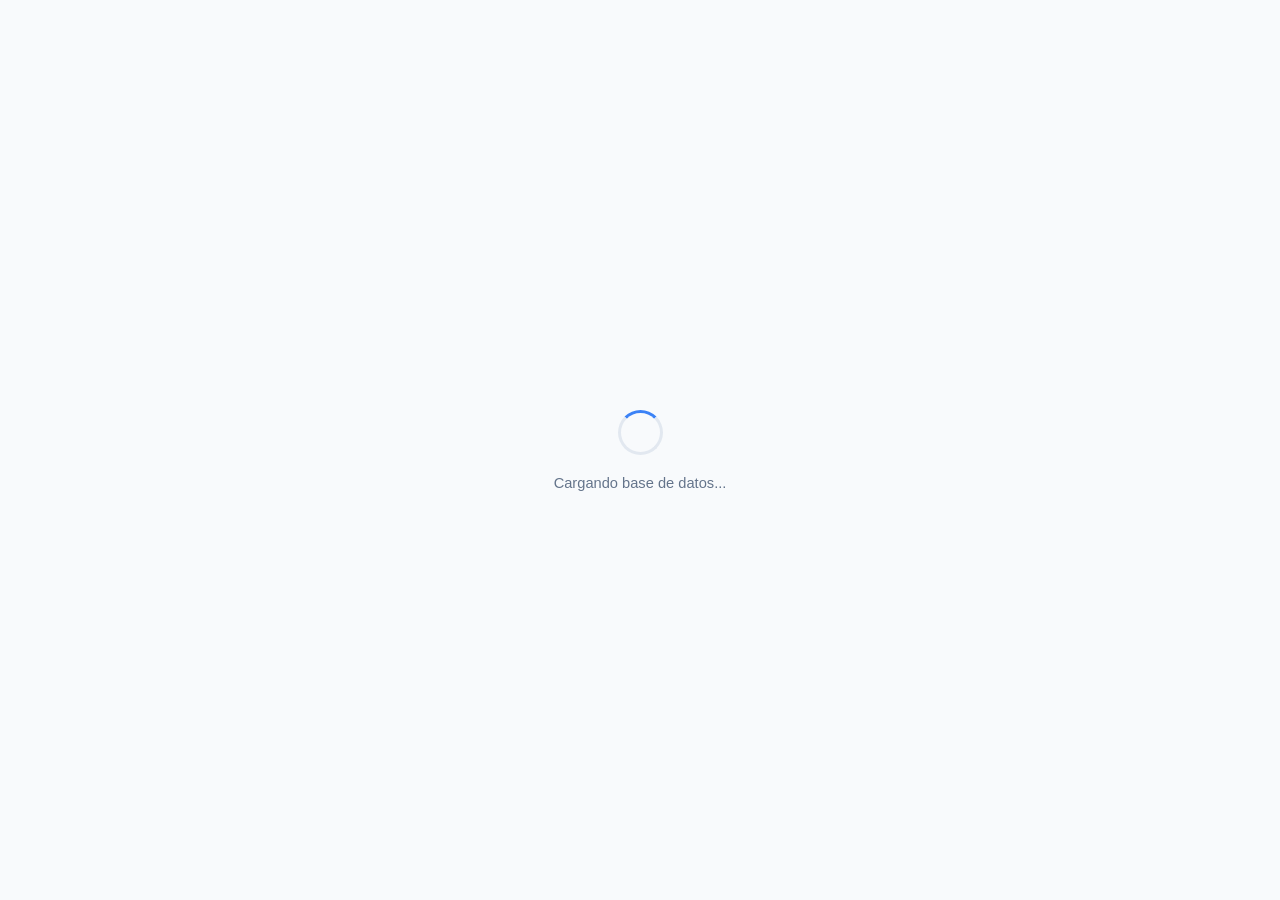
==== commit b97d418b: "Update index.html" ====
--- a/index.html
+++ b/index.html
@@ -7,6 +7,7 @@
     <link rel="stylesheet" href="style.css">
 </head>
 <body>
+    <!-- LOADER PRINCIPAL -->
     <div id="main-loader" class="loader-overlay">
         <div class="spinner-container">
             <div class="spinner"></div>
@@ -14,8 +15,10 @@
         </div>
     </div>
 
+    <!-- INPUT OCULTO DRIVE -->
     <input type="file" id="global-file-input" class="hidden" accept=".pdf,image/png,image/jpeg,image/jpg">
 
+    <!-- MODAL WEB PROVEEDORES -->
     <div id="web-modal" class="modal-overlay hidden">
         <div class="modal-content">
             <h3 class="section-title text-left" style="margin-bottom: 10px;">Página Web</h3>
@@ -39,6 +42,7 @@
         </div>
     </div>
 
+    <!-- NAVEGACIÓN SUPERIOR (AZUL FRANCIA) -->
     <nav class="top-navbar">
         <div class="nav-brand">
             <img src="logo.png" alt="Logo Residencial Francia" style="height: 40px; width: auto; display: block; border-radius: 0; object-fit: contain;">
@@ -61,11 +65,13 @@
         </div>
     </nav>
 
+    <!-- MÓDULO 1: BALANCES -->
     <div id="module-balances" class="app-module active">
         <aside class="sidebar">
             <nav class="sidebar-menu">
                 <button class="menu-btn active" data-tab="balance"><span>Balance Mensual</span></button>
                 <button class="menu-btn" data-tab="resumen-anual"><span>Resumen Anual</span></button>
+                <button class="menu-btn" data-tab="nueva-operacion"><span>Registrar Nueva Operación</span></button>
             </nav>
             <div class="sidebar-history">
                 <h3 class="sidebar-heading">Historial y Edición</h3>
@@ -84,7 +90,7 @@
             </div>
         </aside>
 
-        <main class="main-content">
+        <main class="main-content full-width">
             <header class="main-header">
                 <div class="header-title">
                     <h1 id="tab-title">Balance</h1>
@@ -93,6 +99,7 @@
             </header>
             <div class="view-container" style="display: flex; flex-direction: column; flex-grow: 1;">
                 
+                <!-- TAB: BALANCE MENSUAL -->
                 <section id="view-balance" class="tab-view active">
                     <div class="selector-group" style="margin-bottom: 30px;">
                         <div class="control-field">
@@ -117,7 +124,7 @@
                     <div id="empty-state" class="alert alert-info hidden" style="text-align: center; padding: 40px;">No se registraron movimientos en este período.</div>
                     
                     <div id="balance-content-wrapper">
-                        <div class="financial-section" style="margin-bottom: 40px;">
+                        <div class="financial-section" style="margin-bottom: 60px;">
                             <h3 class="section-title text-left">Gastos</h3>
                             <div class="list-container accordion-container" id="gastos-list"></div>
                             <div class="section-total-row">
@@ -144,6 +151,7 @@
                     </div>
                 </section>
 
+                <!-- TAB: RESUMEN ANUAL -->
                 <section id="view-resumen-anual" class="tab-view">
                     <h3 class="section-title text-left" style="margin-bottom: 24px;">Resumen Consolidado Anual</h3>
                     <div class="table-responsive">
@@ -158,6 +166,42 @@
                     </div>
                 </section>
 
+                <!-- TAB NUEVA: REGISTRAR NUEVA OPERACIÓN -->
+                <section id="view-nueva-operacion" class="tab-view">
+                    <h3 class="section-title text-left" style="margin-bottom: 24px;">Cargar Nueva Operación Manual</h3>
+                    <div style="max-width: 600px;">
+                        <div class="control-field" style="margin-bottom: 15px;">
+                            <label>Cuenta de Destino (Seleccione Desplegable)</label>
+                            <select id="new-op-cuenta" class="form-control"></select>
+                        </div>
+                        <div class="control-field" style="margin-bottom: 15px;">
+                            <label>Fecha (DD/MM/AAAA)</label>
+                            <input type="text" id="new-op-fec" class="edit-input" placeholder="Ej: 15/05/2026">
+                        </div>
+                        <div class="control-field" style="margin-bottom: 15px;">
+                            <label>Detalle / Nombre</label>
+                            <input type="text" id="new-op-det" class="edit-input">
+                        </div>
+                        <div class="control-field" style="margin-bottom: 15px;">
+                            <label>Monto</label>
+                            <input type="number" step="0.01" id="new-op-mon" class="edit-input" placeholder="Ingresar sin signo negativo">
+                        </div>
+                        <div class="control-field" style="margin-bottom: 15px;">
+                            <label>Operación</label>
+                            <input type="text" id="new-op-ope" class="edit-input">
+                        </div>
+                        <div style="display:flex; gap:10px; margin-bottom: 15px; flex-wrap: wrap;">
+                            <div class="control-field" style="flex:1; min-width: 120px;"><label>IVA 21%</label><input type="text" id="new-op-i21" class="edit-input"></div>
+                            <div class="control-field" style="flex:1; min-width: 120px;"><label>IVA 10.5%</label><input type="text" id="new-op-i10" class="edit-input"></div>
+                            <div class="control-field" style="flex:1; min-width: 120px;"><label>IVA Cont.</label><input type="text" id="new-op-icont" class="edit-input"></div>
+                        </div>
+                        <div class="action-buttons" style="justify-content: flex-start; margin-top: 30px;">
+                            <button id="btn-save-nueva-op" class="btn" style="background: var(--primary-color); color: white; border: none; padding: 12px 24px;">Guardar Operación</button>
+                        </div>
+                    </div>
+                </section>
+
+                <!-- TAB: HISTORIAL Y EDICIÓN -->
                 <section id="view-historial" class="tab-view" style="flex-grow: 1; display: flex; flex-direction: column;">
                     <div style="flex-grow: 1; display: flex; flex-direction: column; overflow: hidden; padding-bottom: 0;">
                         <div style="display: flex; justify-content: space-between; align-items: center; margin-bottom: 24px; flex-shrink: 0; flex-wrap: wrap; gap: 10px;">
@@ -166,18 +210,18 @@
                                 <select id="historial-month" class="form-control" style="padding: 6px 10px; font-size: 9.5pt;"><option value="ALL">Todo el Año</option><option value="01">Enero</option><option value="02">Febrero</option><option value="03">Marzo</option><option value="04">Abril</option><option value="05">Mayo</option><option value="06">Junio</option><option value="07">Julio</option><option value="08">Agosto</option><option value="09">Septiembre</option><option value="10">Octubre</option><option value="11">Noviembre</option><option value="12">Diciembre</option></select>
                                 <select id="historial-year" class="form-control" style="padding: 6px 10px; font-size: 9.5pt;"><option value="ALL">Todos los Años</option><option value="2024">2024</option><option value="2025">2025</option><option value="2026">2026</option></select>
                                 
-                                <button id="btn-historial-add" class="btn hidden" style="border: 1px solid var(--primary-color); color: var(--primary-color);">+ Nueva Operación</button>
                                 <button id="btn-historial-edit-mode" class="btn" style="background-color: var(--primary-color); color: white; border: none;">Editar Tabla</button>
                                 <button id="btn-historial-save" class="btn hidden" style="background-color: var(--success-color); color: white; border: none;">Guardar Cambios</button>
                                 <button id="btn-historial-cancel" class="btn btn-secondary hidden">Cancelar</button>
                             </div>
                         </div>
                         
-                        <div class="table-responsive" style="flex-grow: 1; overflow: auto; padding-bottom: 20px;">
+                        <div class="table-responsive nowrap-table" style="flex-grow: 1; overflow: auto; padding-bottom: 20px;">
                             <table class="data-table hidden" id="historial-table">
                                 <thead>
                                     <tr id="historial-thead-tr">
-                                        </tr>
+                                        <!-- Columnas dinámicas -->
+                                    </tr>
                                 </thead>
                                 <tbody id="historial-tbody"></tbody>
                             </table>
@@ -188,6 +232,7 @@
                             <span class="total-label text-left">TOTAL DE LA SELECCIÓN</span><span class="total-amount text-right" id="historial-total-value">$ 0,00</span>
                         </div>
 
+                        <!-- CARPETAS INTEGRADAS ABAJO DE TODO -->
                         <div id="carpetas-config-section" class="hidden" style="flex-shrink: 0;">
                             <div style="display: flex; justify-content: space-between; align-items: center; margin-bottom: 12px; flex-wrap: wrap; gap: 10px;">
                                 <h3 class="section-title text-left" style="margin: 0; border: none; font-size: 10pt; opacity: 0.7;">Enlaces de Drive</h3>
@@ -222,6 +267,7 @@
         </main>
     </div>
 
+    <!-- MÓDULO 2: PROVEEDORES -->
     <div id="module-proveedores" class="app-module hidden">
         <aside class="sidebar">
             <nav class="sidebar-menu">
@@ -235,7 +281,7 @@
             </div>
         </aside>
 
-        <main class="main-content">
+        <main class="main-content full-width">
             <header class="main-header" style="flex-wrap: wrap; gap: 15px;">
                 <div class="header-title">
                     <h1 id="prov-tab-title">Directorio de Proveedores</h1>
@@ -250,7 +296,7 @@
             </header>
 
             <div style="display: flex; flex-direction: column; flex-grow: 1; overflow: hidden; padding-top: 10px;">
-                <div class="table-responsive" style="flex-grow: 1; overflow: auto;">
+                <div class="table-responsive nowrap-table" style="flex-grow: 1; overflow: auto;">
                     <table class="data-table" id="proveedores-table">
                         <thead>
                             <tr>
@@ -272,6 +318,7 @@
         </main>
     </div>
 
+    <!-- MÓDULO 3: SUELDOS -->
     <div id="module-sueldos" class="app-module hidden">
         <aside class="sidebar">
             <nav class="sidebar-menu">
@@ -279,7 +326,7 @@
             </nav>
             <div class="sidebar-history"><h3 class="sidebar-heading">Gestión de RRHH</h3></div>
         </aside>
-        <main class="main-content">
+        <main class="main-content full-width">
             <header class="main-header">
                 <div class="header-title"><h1>Liquidación de Sueldos</h1></div>
             </header>
@@ -295,20 +342,21 @@
                             <select id="sueldos-year" class="form-control"><option value="2024">2024</option><option value="2025">2025</option><option value="2026" selected>2026</option></select>
                         </div>
                     </div>
-                    <div id="sueldos-empty-state" class="alert alert-info hidden" style="text-align: center; padding: 40px;">No existen registros.</div>
-                    <div id="sueldos-card-content" style="flex-grow: 1; display: flex; flex-direction: column; overflow: hidden;">
-                        <div style="display: flex; justify-content: space-between; align-items: center; padding-bottom: 16px; border-bottom: 2px solid var(--border-color); flex-wrap: wrap; gap: 10px; margin-bottom: 10px;">
-                            <h3 class="section-title text-left" style="margin: 0; border: none; padding: 0;">Nómina Mensual</h3>
-                            <div style="display: flex; gap: 10px;">
-                                <button id="btn-sueldos-add" class="btn hidden" style="border: 1px solid var(--primary-color); color: var(--primary-color);">+ Nuevo Trabajador</button>
-                                <button id="btn-sueldos-edit-mode" class="btn" style="background-color: var(--primary-color); color: white; border: none;">Editar Tabla</button>
-                                <button id="btn-sueldos-save" class="btn hidden" style="background-color: var(--success-color); color: white; border: none;">Guardar Cambios</button>
-                                <button id="btn-sueldos-cancel" class="btn btn-secondary hidden">Cancelar</button>
-                            </div>
-                        </div>
-                        <div class="table-responsive" style="flex-grow: 1; overflow: auto; padding-bottom: 20px;">
-                            <table class="data-table" id="sueldos-table"><thead id="sueldos-thead"></thead><tbody id="sueldos-tbody"></tbody></table>
-                        </div>
+                    
+                    <div style="display: flex; justify-content: space-between; align-items: center; padding-bottom: 16px; border-bottom: 2px solid var(--border-color); flex-wrap: wrap; gap: 10px; margin-bottom: 10px;">
+                        <h3 class="section-title text-left" style="margin: 0; border: none; padding: 0;">Nómina Mensual</h3>
+                        <div style="display: flex; gap: 10px;">
+                            <button id="btn-sueldos-add" class="btn hidden" style="border: 1px solid var(--primary-color); color: var(--primary-color);">+ Nuevo Trabajador</button>
+                            <button id="btn-sueldos-edit-mode" class="btn" style="background-color: var(--primary-color); color: white; border: none;">Editar Tabla</button>
+                            <button id="btn-sueldos-save" class="btn hidden" style="background-color: var(--success-color); color: white; border: none;">Guardar Cambios</button>
+                            <button id="btn-sueldos-cancel" class="btn btn-secondary hidden">Cancelar</button>
+                        </div>
+                    </div>
+
+                    <div id="sueldos-empty-state" class="alert alert-info hidden" style="text-align: center; padding: 40px;">No existen registros de pago para este mes. Presione "Editar Tabla" para agregar sueldos.</div>
+                    
+                    <div class="table-responsive nowrap-table" id="sueldos-table-container" style="flex-grow: 1; overflow: auto; padding-bottom: 20px;">
+                        <table class="data-table" id="sueldos-table"><thead id="sueldos-thead"></thead><tbody id="sueldos-tbody"></tbody></table>
                     </div>
                 </section>
             </div>
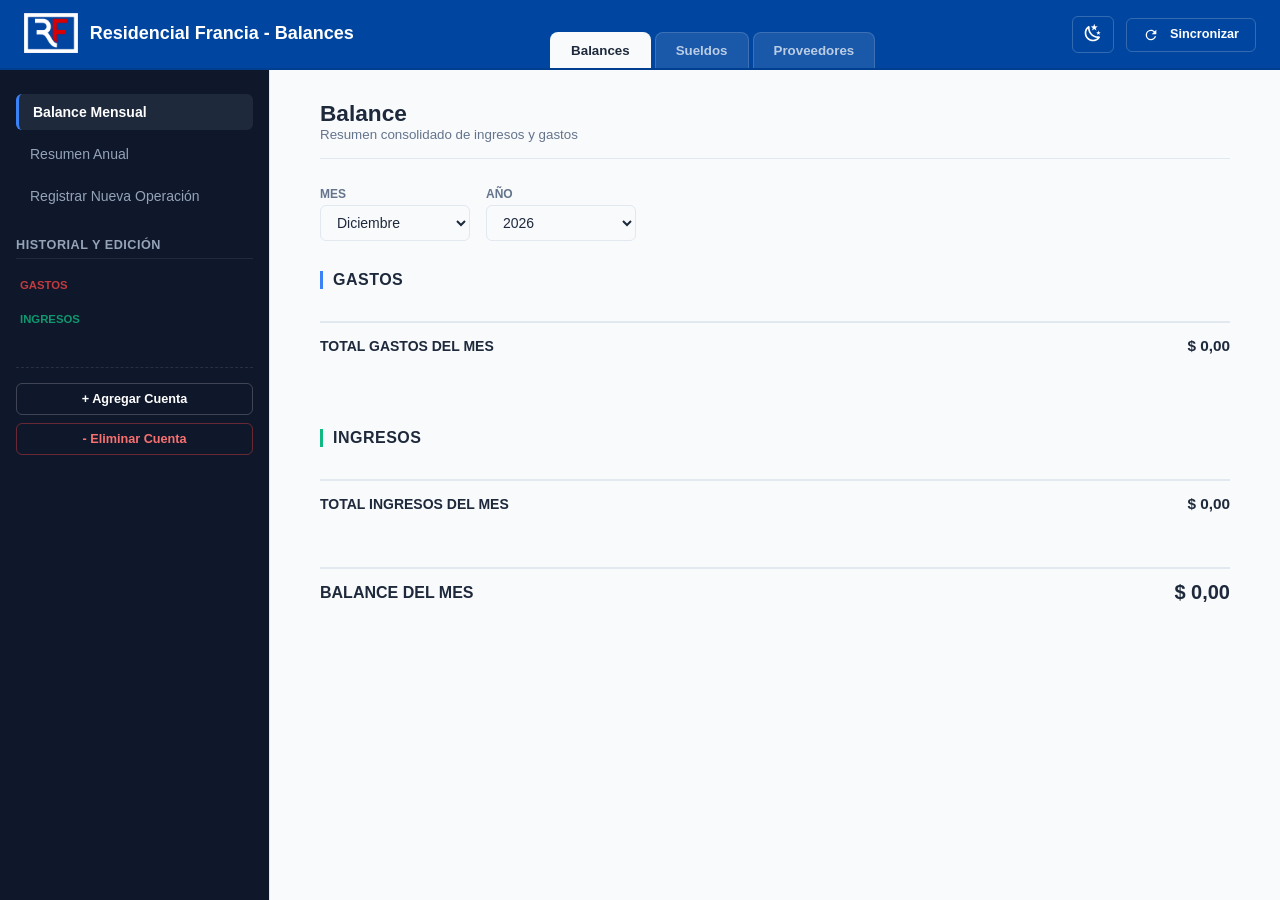
==== commit 51f8b2bb: "Update index.html" ====
--- a/index.html
+++ b/index.html
@@ -7,7 +7,6 @@
     <link rel="stylesheet" href="style.css">
 </head>
 <body>
-    <!-- LOADER PRINCIPAL -->
     <div id="main-loader" class="loader-overlay">
         <div class="spinner-container">
             <div class="spinner"></div>
@@ -15,10 +14,8 @@
         </div>
     </div>
 
-    <!-- INPUT OCULTO DRIVE -->
     <input type="file" id="global-file-input" class="hidden" accept=".pdf,image/png,image/jpeg,image/jpg">
 
-    <!-- MODAL WEB PROVEEDORES -->
     <div id="web-modal" class="modal-overlay hidden">
         <div class="modal-content">
             <h3 class="section-title text-left" style="margin-bottom: 10px;">Página Web</h3>
@@ -42,7 +39,6 @@
         </div>
     </div>
 
-    <!-- NAVEGACIÓN SUPERIOR (AZUL FRANCIA) -->
     <nav class="top-navbar">
         <div class="nav-brand">
             <img src="logo.png" alt="Logo Residencial Francia" style="height: 40px; width: auto; display: block; border-radius: 0; object-fit: contain;">
@@ -65,7 +61,6 @@
         </div>
     </nav>
 
-    <!-- MÓDULO 1: BALANCES -->
     <div id="module-balances" class="app-module active">
         <aside class="sidebar">
             <nav class="sidebar-menu">
@@ -99,7 +94,6 @@
             </header>
             <div class="view-container" style="display: flex; flex-direction: column; flex-grow: 1;">
                 
-                <!-- TAB: BALANCE MENSUAL -->
                 <section id="view-balance" class="tab-view active">
                     <div class="selector-group" style="margin-bottom: 30px;">
                         <div class="control-field">
@@ -151,7 +145,6 @@
                     </div>
                 </section>
 
-                <!-- TAB: RESUMEN ANUAL -->
                 <section id="view-resumen-anual" class="tab-view">
                     <h3 class="section-title text-left" style="margin-bottom: 24px;">Resumen Consolidado Anual</h3>
                     <div class="table-responsive">
@@ -166,7 +159,6 @@
                     </div>
                 </section>
 
-                <!-- TAB NUEVA: REGISTRAR NUEVA OPERACIÓN -->
                 <section id="view-nueva-operacion" class="tab-view">
                     <h3 class="section-title text-left" style="margin-bottom: 24px;">Cargar Nueva Operación Manual</h3>
                     <div style="max-width: 600px;">
@@ -195,79 +187,82 @@
                             <div class="control-field" style="flex:1; min-width: 120px;"><label>IVA 10.5%</label><input type="text" id="new-op-i10" class="edit-input"></div>
                             <div class="control-field" style="flex:1; min-width: 120px;"><label>IVA Cont.</label><input type="text" id="new-op-icont" class="edit-input"></div>
                         </div>
+                        <div style="display:flex; gap:10px; margin-bottom: 15px; flex-wrap: wrap;">
+                            <div class="control-field" style="flex:1; min-width: 200px;">
+                                <label>ID Comprobante de Compra</label>
+                                <input type="text" id="new-op-comp-c" class="edit-input" placeholder="Pegar ID del archivo">
+                            </div>
+                            <div class="control-field" style="flex:1; min-width: 200px;">
+                                <label>ID Comprobante de Venta</label>
+                                <input type="text" id="new-op-comp-v" class="edit-input" placeholder="Pegar ID del archivo">
+                            </div>
+                        </div>
                         <div class="action-buttons" style="justify-content: flex-start; margin-top: 30px;">
                             <button id="btn-save-nueva-op" class="btn" style="background: var(--primary-color); color: white; border: none; padding: 12px 24px;">Guardar Operación</button>
                         </div>
                     </div>
                 </section>
 
-                <!-- TAB: HISTORIAL Y EDICIÓN -->
-                <section id="view-historial" class="tab-view" style="flex-grow: 1; display: flex; flex-direction: column;">
-                    <div style="flex-grow: 1; display: flex; flex-direction: column; overflow: hidden; padding-bottom: 0;">
-                        <div style="display: flex; justify-content: space-between; align-items: center; margin-bottom: 24px; flex-shrink: 0; flex-wrap: wrap; gap: 10px;">
-                            <h3 class="section-title text-left" id="historial-title" style="margin-bottom:0;">Selecciona una pestaña</h3>
-                            <div style="display: flex; gap: 10px; align-items: center; flex-wrap: wrap;">
-                                <select id="historial-month" class="form-control" style="padding: 6px 10px; font-size: 9.5pt;"><option value="ALL">Todo el Año</option><option value="01">Enero</option><option value="02">Febrero</option><option value="03">Marzo</option><option value="04">Abril</option><option value="05">Mayo</option><option value="06">Junio</option><option value="07">Julio</option><option value="08">Agosto</option><option value="09">Septiembre</option><option value="10">Octubre</option><option value="11">Noviembre</option><option value="12">Diciembre</option></select>
-                                <select id="historial-year" class="form-control" style="padding: 6px 10px; font-size: 9.5pt;"><option value="ALL">Todos los Años</option><option value="2024">2024</option><option value="2025">2025</option><option value="2026">2026</option></select>
-                                
-                                <button id="btn-historial-edit-mode" class="btn" style="background-color: var(--primary-color); color: white; border: none;">Editar Tabla</button>
-                                <button id="btn-historial-save" class="btn hidden" style="background-color: var(--success-color); color: white; border: none;">Guardar Cambios</button>
-                                <button id="btn-historial-cancel" class="btn btn-secondary hidden">Cancelar</button>
-                            </div>
-                        </div>
-                        
-                        <div class="table-responsive nowrap-table" style="flex-grow: 1; overflow: auto; padding-bottom: 20px;">
-                            <table class="data-table hidden" id="historial-table">
-                                <thead>
-                                    <tr id="historial-thead-tr">
-                                        <!-- Columnas dinámicas -->
+                <section id="view-historial" class="tab-view" style="flex-grow: 1;">
+                    <div style="display: flex; justify-content: space-between; align-items: center; margin-bottom: 24px; flex-wrap: wrap; gap: 10px;">
+                        <h3 class="section-title text-left" id="historial-title" style="margin-bottom:0;">Selecciona una pestaña</h3>
+                        <div style="display: flex; gap: 10px; align-items: center; flex-wrap: wrap;">
+                            <select id="historial-month" class="form-control" style="padding: 6px 10px; font-size: 9.5pt;"><option value="ALL">Todo el Año</option><option value="01">Enero</option><option value="02">Febrero</option><option value="03">Marzo</option><option value="04">Abril</option><option value="05">Mayo</option><option value="06">Junio</option><option value="07">Julio</option><option value="08">Agosto</option><option value="09">Septiembre</option><option value="10">Octubre</option><option value="11">Noviembre</option><option value="12">Diciembre</option></select>
+                            <select id="historial-year" class="form-control" style="padding: 6px 10px; font-size: 9.5pt;"><option value="ALL">Todos los Años</option><option value="2024">2024</option><option value="2025">2025</option><option value="2026">2026</option></select>
+                            
+                            <button id="btn-historial-edit-mode" class="btn" style="background-color: var(--primary-color); color: white; border: none;">Editar Tabla</button>
+                            <button id="btn-historial-save" class="btn hidden" style="background-color: var(--success-color); color: white; border: none;">Guardar Cambios</button>
+                            <button id="btn-historial-cancel" class="btn btn-secondary hidden">Cancelar</button>
+                        </div>
+                    </div>
+                    
+                    <div class="table-responsive nowrap-table" style="margin-bottom: 20px;">
+                        <table class="data-table hidden" id="historial-table">
+                            <thead>
+                                <tr id="historial-thead-tr">
                                     </tr>
-                                </thead>
-                                <tbody id="historial-tbody"></tbody>
-                            </table>
-                            <div id="historial-empty" class="alert hidden" style="text-align:center; margin-top: 20px;">No hay registros para este período.</div>
-                        </div>
-
-                        <div class="section-total-row hidden" id="historial-total-row" style="flex-shrink: 0; margin-top: 0; margin-bottom: 30px;">
-                            <span class="total-label text-left">TOTAL DE LA SELECCIÓN</span><span class="total-amount text-right" id="historial-total-value">$ 0,00</span>
-                        </div>
-
-                        <!-- CARPETAS INTEGRADAS ABAJO DE TODO -->
-                        <div id="carpetas-config-section" class="hidden" style="flex-shrink: 0;">
-                            <div style="display: flex; justify-content: space-between; align-items: center; margin-bottom: 12px; flex-wrap: wrap; gap: 10px;">
-                                <h3 class="section-title text-left" style="margin: 0; border: none; font-size: 10pt; opacity: 0.7;">Enlaces de Drive</h3>
-                                <div class="action-buttons">
-                                    <button id="btn-edit-carpetas" class="action-btn btn-edit" style="background: transparent; color: var(--primary-color); border: 1px solid var(--primary-color); padding: 4px 8px;">Editar IDs</button>
-                                    <button id="btn-save-carpetas" class="action-btn btn-save hidden" style="padding: 4px 8px;">Guardar</button>
-                                    <button id="btn-cancel-carpetas" class="action-btn btn-cancel hidden" style="padding: 4px 8px;">Cancelar</button>
-                                </div>
-                            </div>
-                            <div class="selector-group" style="gap: 12px;">
-                                <div class="control-field" style="flex: 1; min-width: 150px;">
-                                    <label>ID Cuenta</label>
-                                    <div id="view-id-cuenta" class="form-control">-</div>
-                                    <input type="text" id="edit-id-cuenta" class="edit-input hidden" placeholder="ID">
-                                </div>
-                                <div class="control-field" style="flex: 1; min-width: 150px;">
-                                    <label>ID Compra</label>
-                                    <div id="view-id-compra" class="form-control">-</div>
-                                    <input type="text" id="edit-id-compra" class="edit-input hidden" placeholder="ID">
-                                </div>
-                                <div class="control-field" style="flex: 1; min-width: 150px;">
-                                    <label>ID Pago</label>
-                                    <div id="view-id-pago" class="form-control">-</div>
-                                    <input type="text" id="edit-id-pago" class="edit-input hidden" placeholder="ID">
-                                </div>
-                            </div>
-                        </div>
-
+                            </thead>
+                            <tbody id="historial-tbody"></tbody>
+                        </table>
+                        <div id="historial-empty" class="alert hidden" style="text-align:center; margin-top: 20px;">No hay registros para este período.</div>
+                    </div>
+
+                    <div class="section-total-row hidden" id="historial-total-row" style="margin-bottom: 40px;">
+                        <span class="total-label text-left">TOTAL DE LA SELECCIÓN</span><span class="total-amount text-right" id="historial-total-value">$ 0,00</span>
+                    </div>
+
+                    <div id="carpetas-config-section" class="hidden" style="margin-top: 40px; padding-top: 20px; border-top: 1px dashed var(--border-color);">
+                        <div style="display: flex; justify-content: space-between; align-items: center; margin-bottom: 12px; flex-wrap: wrap; gap: 10px;">
+                            <h3 class="section-title text-left" style="margin: 0; border: none; font-size: 10pt; opacity: 0.7;">Enlaces de Drive de la Cuenta</h3>
+                            <div class="action-buttons">
+                                <button id="btn-edit-carpetas" class="action-btn btn-edit" style="background: transparent; color: var(--primary-color); border: 1px solid var(--primary-color); padding: 4px 8px;">Editar IDs</button>
+                                <button id="btn-save-carpetas" class="action-btn btn-save hidden" style="padding: 4px 8px;">Guardar</button>
+                                <button id="btn-cancel-carpetas" class="action-btn btn-cancel hidden" style="padding: 4px 8px;">Cancelar</button>
+                            </div>
+                        </div>
+                        <div class="selector-group" style="gap: 12px;">
+                            <div class="control-field" style="flex: 1; min-width: 150px;">
+                                <label>ID Cuenta</label>
+                                <div id="view-id-cuenta" class="form-control">-</div>
+                                <input type="text" id="edit-id-cuenta" class="edit-input hidden" placeholder="ID">
+                            </div>
+                            <div class="control-field" style="flex: 1; min-width: 150px;">
+                                <label>ID Compra</label>
+                                <div id="view-id-compra" class="form-control">-</div>
+                                <input type="text" id="edit-id-compra" class="edit-input hidden" placeholder="ID">
+                            </div>
+                            <div class="control-field" style="flex: 1; min-width: 150px;">
+                                <label>ID Pago</label>
+                                <div id="view-id-pago" class="form-control">-</div>
+                                <input type="text" id="edit-id-pago" class="edit-input hidden" placeholder="ID">
+                            </div>
+                        </div>
                     </div>
                 </section>
             </div>
         </main>
     </div>
 
-    <!-- MÓDULO 2: PROVEEDORES -->
     <div id="module-proveedores" class="app-module hidden">
         <aside class="sidebar">
             <nav class="sidebar-menu">
@@ -318,7 +313,6 @@
         </main>
     </div>
 
-    <!-- MÓDULO 3: SUELDOS -->
     <div id="module-sueldos" class="app-module hidden">
         <aside class="sidebar">
             <nav class="sidebar-menu">
--- a/style.css
+++ b/style.css
@@ -7,7 +7,7 @@
     --sidebar-text: #94a3b8;
     --sidebar-text-active: #ffffff;
     --sidebar-bg-active: #1e293b;
-    --card-bg: transparent; /* Integración absoluta sin recuadros */
+    --card-bg: transparent; 
     --text-primary: #1e293b;
     --text-secondary: #64748b;
     --primary-color: #3b82f6;
@@ -42,7 +42,7 @@
 }
 
 /* =========================================
-   LOADER Y MODALES MINIMALISTAS
+   LOADER Y MODALES
    ========================================= */
 .loader-overlay, .modal-overlay {
     position: fixed; top: 0; left: 0; width: 100vw; height: 100vh;
@@ -62,7 +62,7 @@
 .modal-content { background-color: var(--bg-main); border: 1px solid var(--border-color); border-radius: 8px; padding: 24px; width: 90%; max-width: 450px; }
 
 /* =========================================
-   CABECERA AZUL FRANCIA (INALTERABLE AL MODO)
+   CABECERA AZUL FRANCIA (INALTERABLE)
    ========================================= */
 .top-navbar {
     display: flex; justify-content: space-between; align-items: flex-end; height: 70px;
@@ -70,7 +70,7 @@
     border-bottom: 2px solid rgba(0,0,0,0.1); flex-shrink: 0; z-index: 100;
 }
 .nav-brand { display: flex; align-items: center; gap: 12px; margin-bottom: 15px; }
-.nav-brand h2 { font-size: 13.5pt; font-weight: 700; color: #ffffff !important; } /* Contraste total blanco */
+.nav-brand h2 { font-size: 13.5pt; font-weight: 700; color: #ffffff !important; }
 .nav-actions { display: flex; align-items: center; gap: 12px; margin-bottom: 15px; color: #ffffff; }
 .nav-actions .btn { color: #ffffff !important; border-color: rgba(255,255,255,0.2); }
 
@@ -87,7 +87,7 @@
 }
 
 /* =========================================
-   LAYOUT Y SIDEBAR LATERAL
+   LAYOUT Y SIDEBAR
    ========================================= */
 .app-module { display: none; flex-grow: 1; height: calc(100vh - 70px); overflow: hidden; }
 .app-module.active { display: flex; }
@@ -116,19 +116,15 @@
 }
 .history-btn:hover { color: var(--sidebar-text-active); background-color: rgba(255,255,255,0.04); }
 .history-btn.active { color: var(--sidebar-text-active); font-weight: 600; border-left: 3px solid var(--primary-color); background-color: var(--sidebar-bg-active); }
-.sidebar-footer { padding-top: 12px; border-top: 1px solid rgba(255,255,255,0.08); font-size: 8.5pt; color: var(--sidebar-text); text-align: center; }
-
-/* =========================================
-   CONTENIDO CENTRAL MINIMALISTA (SIN CAJAS)
+
+/* =========================================
+   CONTENIDO CENTRAL MINIMALISTA
    ========================================= */
 .main-content { flex-grow: 1; padding: 30px 50px; overflow-y: auto; display: flex; flex-direction: column; gap: 28px; }
-.main-content.full-width { max-width: 1400px; margin: 0 auto; width: 100%; }
+.main-content.full-width { max-width: 100%; margin: 0; width: 100%; } /* Ocupa todo el ancho */
 .main-header { display: flex; justify-content: space-between; align-items: center; border-bottom: 1px solid var(--border-color); padding-bottom: 16px; flex-shrink: 0; }
 .main-header h1 { font-size: 17pt; font-weight: 700; color: var(--text-primary); }
 .header-subtitle { font-size: 10pt; color: var(--text-secondary); }
-
-/* Eliminación total de tarjetas pesadas */
-.card { background-color: transparent; border: none; box-shadow: none; padding: 0; margin-bottom: 10px; }
 
 .selector-group { display: flex; gap: 16px; flex-wrap: wrap; }
 .control-field { display: flex; flex-direction: column; gap: 4px; min-width: 150px; }
@@ -136,18 +132,23 @@
 .form-control { padding: 8px 12px; border-radius: 6px; border: 1px solid var(--border-color); background-color: transparent; color: var(--text-primary); font-size: 10.5pt; font-weight: 500; outline: none; }
 
 /* =========================================
-   LOGICA DE FLUJO E INTEGRACIÓN EN BALANCES
-   ========================================= */
+   LÓGICA DE BALANCES (NUEVO DISEÑO INTEGRADO)
+   ========================================= */
+.financial-section { margin-bottom: 70px; } /* Gran separación entre Gastos e Ingresos */
+
 .section-title { font-size: 12pt; font-weight: 700; color: var(--text-primary); margin-bottom: 20px; border-left: 3px solid var(--primary-color); padding-left: 10px; text-transform: uppercase; letter-spacing: 0.5px; }
 #ingresos-section .section-title { border-left-color: var(--success-color); }
 
 .accordion-container { display: flex; flex-direction: column; gap: 0; }
 
-/* Separación ampliada entre cuentas operativas */
-.accordion-item { border-bottom: 1px solid var(--border-color); background: transparent; margin-bottom: 28px; padding-bottom: 8px; }
-.accordion-item:last-child { margin-bottom: 10px; }
-
-.accordion-header { display: flex; justify-content: space-between; align-items: center; padding: 10px 0; cursor: pointer; user-select: none; }
+/* Cuentas juntas y SIN líneas divisorias */
+.accordion-item { 
+    border: none !important; 
+    background: transparent; 
+    margin-bottom: 8px; /* Cuentas más pegaditas */
+}
+
+.accordion-header { display: flex; justify-content: space-between; align-items: center; padding: 6px 0; cursor: pointer; user-select: none; }
 .accordion-title-group { display: flex; align-items: center; gap: 12px; }
 .accordion-icon { width: 15px; height: 15px; transition: transform 0.2s; color: var(--text-secondary); }
 .accordion-item.open .accordion-icon { transform: rotate(180deg); }
@@ -156,52 +157,39 @@
 .accordion-item.open .item-val { opacity: 0; pointer-events: none; }
 
 .accordion-body { max-height: 0; overflow: hidden; transition: max-height 0.25s ease-out; }
-.accordion-content { padding: 12px 0 16px 28px; }
-
-/* =========================================
-   TABLAS DE DATOS INTEGRADAS E INVISIBLES
+.accordion-content { padding: 8px 0 16px 28px; }
+
+/* =========================================
+   TABLAS DE DATOS Y DESGLOSES
    ========================================= */
 .table-responsive { width: 100%; overflow-x: auto; }
 .nowrap-table table { min-width: max-content; }
 .nowrap-table th, .nowrap-table td { white-space: nowrap; }
 
 .data-table, .detail-table { width: 100%; border-collapse: collapse; font-size: 10pt; background: transparent; }
-.data-table th, .data-table td, .detail-table th, .detail-table td { padding: 10px 12px; border-bottom: 1px solid var(--border-color); text-align: left; background: transparent; }
-
-/* Encabezados puros sin fondos grises */
+.data-table th, .data-table td { padding: 10px 12px; border-bottom: 1px solid var(--border-color); text-align: left; background: transparent; }
+
+/* Desgloses internos sin líneas divisorias */
+.detail-table th, .detail-table td { padding: 6px 12px; border-bottom: none !important; text-align: left; background: transparent; }
+.detail-table th { border-bottom: 1px dashed var(--border-color) !important; color: var(--text-secondary); }
+
 .data-table th, .detail-table th { font-weight: 600; color: var(--text-secondary); text-transform: uppercase; font-size: 8.5pt; letter-spacing: 0.5px; border-bottom: 2px solid var(--border-color); }
 .data-table tbody tr:hover { background-color: var(--hover-bg); }
-.detail-table tbody tr:hover { background-color: transparent; } /* Evita parpadeos en desglose */
+.detail-table tbody tr:hover { background-color: transparent; }
 
 .sticky-col { position: sticky; right: 0; background-color: var(--bg-main); z-index: 2; border-left: 1px solid var(--border-color); }
 
 /* =========================================
-   SECCIÓN DE CARPETAS DE DRIVE INTEGRADA ABAJO
-   ========================================= */
-#carpetas-config-section {
-    margin-top: auto; padding-top: 24px; border: none !important;
-    background: transparent !important; color: var(--text-secondary);
-}
-#carpetas-config-section .section-title { font-size: 10.5pt; border-left: 2px solid var(--text-secondary); color: var(--text-secondary); }
-#carpetas-config-section .control-field { min-width: 180px; }
-#carpetas-config-section label { font-size: 8pt; color: var(--text-secondary); }
-#carpetas-config-section .form-control {
-    font-size: 9pt; padding: 6px 10px; background: transparent; border: 1px dashed var(--border-color);
-    box-shadow: none; text-overflow: ellipsis;
-}
-#carpetas-config-section .edit-input { font-size: 9pt; padding: 6px 10px; }
-
-/* =========================================
-   CONTROLES Y SUMATORIAS FINALES
-   ========================================= */
-.edit-input { width: 100%; padding: 6px 8px; border: 1px solid var(--primary-color); border-radius: 4px; background-color: var(--bg-main); color: var(--text-primary); font-size: 9.5pt; outline: none; }
+   FORMULARIOS, BOTONES Y TOTALES
+   ========================================= */
+.edit-input { width: 100%; padding: 8px 12px; border: 1px solid var(--primary-color); border-radius: 4px; background-color: var(--bg-main); color: var(--text-primary); font-size: 9.5pt; outline: none; }
 .action-buttons { display: flex; gap: 6px; justify-content: center; align-items: center; }
 .action-btn { padding: 5px 10px; border: none; border-radius: 4px; cursor: pointer; font-size: 8.5pt; font-weight: 600; color: white; }
 .btn-edit { background-color: var(--primary-color); }
 .btn-save { background-color: var(--success-color); }
 .btn-cancel { background-color: var(--text-secondary); }
 .btn-delete { background-color: var(--danger-color); }
-.btn-link { background-color: #6366f1; text-decoration: none; display: inline-block; } 
+.btn-link { background-color: #6366f1; text-decoration: none; display: inline-block; padding: 4px 8px; border-radius: 4px; color: white; font-size: 8.5pt;} 
 
 .btn { padding: 8px 16px; border-radius: 6px; font-size: 9.5pt; font-weight: 600; cursor: pointer; border: 1px solid var(--border-color); background: transparent; color: var(--text-primary); }
 .btn-secondary:hover { background-color: var(--hover-bg); }
@@ -216,7 +204,7 @@
 .final-label { font-weight: 800; font-size: 12pt; color: var(--text-primary); }
 .final-amount { font-weight: 900; font-size: 15pt; font-variant-numeric: tabular-nums; }
 .table-total-row { font-weight: bold; }
-.table-total-row td { border-top: 2px solid var(--border-color); }
+.table-total-row td { border-top: 2px solid var(--border-color) !important; padding-top: 10px !important; }
 
 .text-left { text-align: left; } .text-right { text-align: right; } .text-center { text-align: center; }
 .text-success { color: var(--success-color) !important; } .text-danger { color: var(--danger-color) !important; }
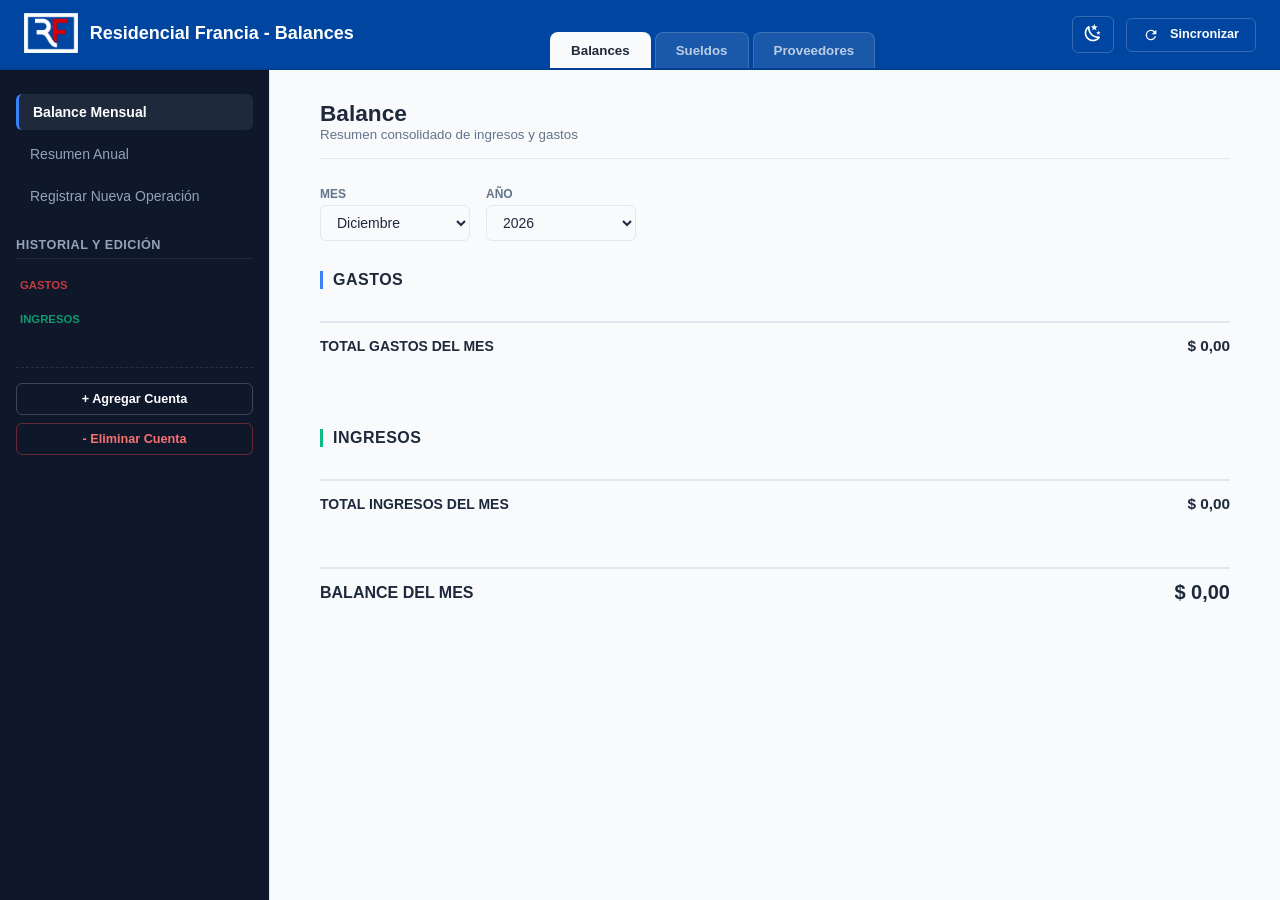
==== commit 02efbac3: "Update index.html" ====
--- a/index.html
+++ b/index.html
@@ -231,7 +231,7 @@
                         <span class="total-label text-left">TOTAL DE LA SELECCIÓN</span><span class="total-amount text-right" id="historial-total-value">$ 0,00</span>
                     </div>
 
-                    <div id="carpetas-config-section" class="hidden" style="margin-top: 40px; padding-top: 20px; border-top: 1px dashed var(--border-color);">
+                    <div id="carpetas-config-section" class="hidden" style="position: sticky; bottom: -30px; background-color: var(--bg-main); padding-top: 20px; padding-bottom: 30px; margin-top: 40px; border-top: 1px dashed var(--border-color); z-index: 10;">
                         <div style="display: flex; justify-content: space-between; align-items: center; margin-bottom: 12px; flex-wrap: wrap; gap: 10px;">
                             <h3 class="section-title text-left" style="margin: 0; border: none; font-size: 10pt; opacity: 0.7;">Enlaces de Drive de la Cuenta</h3>
                             <div class="action-buttons">
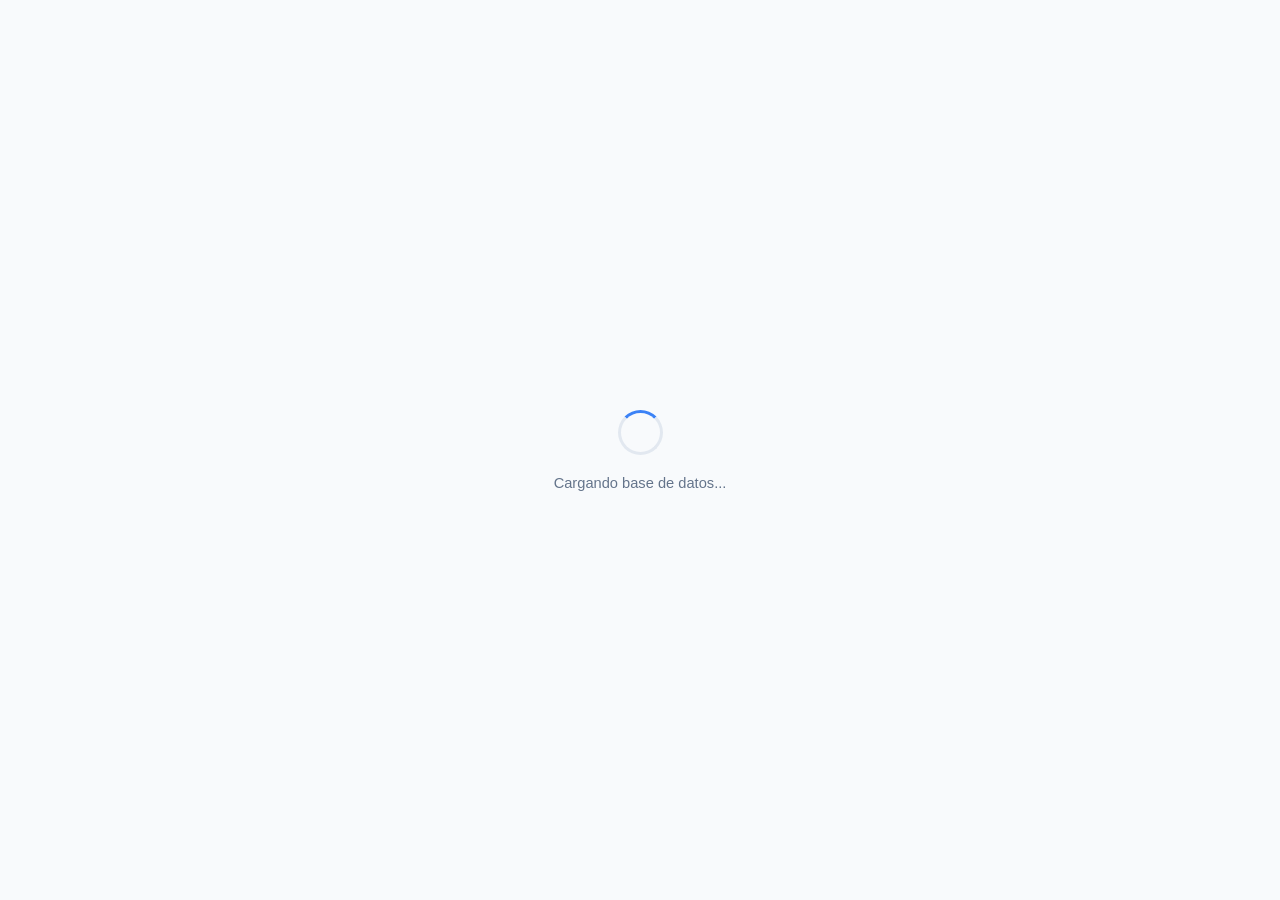
==== commit 51208b72: "Update index.html" ====
--- a/index.html
+++ b/index.html
@@ -317,42 +317,89 @@
         <aside class="sidebar">
             <nav class="sidebar-menu">
                 <button class="menu-btn active" data-tab="registro-sueldos"><span>Registro de Sueldos</span></button>
+                <button class="menu-btn" data-tab="adelantos"><span>Adelantos</span></button>
+                <button class="menu-btn" data-tab="liquidacion-sueldos"><span>Liquidación de Sueldos</span></button>
             </nav>
             <div class="sidebar-history"><h3 class="sidebar-heading">Gestión de RRHH</h3></div>
         </aside>
+        
         <main class="main-content full-width">
             <header class="main-header">
-                <div class="header-title"><h1>Liquidación de Sueldos</h1></div>
+                <div class="header-title"><h1>Nómina y Liquidación</h1></div>
             </header>
             <div class="view-container" style="display: flex; flex-direction: column; flex-grow: 1;">
+                
+                <div class="selector-group" style="margin-bottom: 20px;">
+                    <div class="control-field">
+                        <label for="sueldos-month">Mes a liquidar</label>
+                        <select id="sueldos-month" class="form-control">
+                            <option value="01">Enero</option><option value="02">Febrero</option><option value="03">Marzo</option>
+                            <option value="04">Abril</option><option value="05">Mayo</option><option value="06">Junio</option>
+                            <option value="07">Julio</option><option value="08">Agosto</option><option value="09">Septiembre</option>
+                            <option value="10">Octubre</option><option value="11">Noviembre</option><option value="12">Diciembre</option>
+                        </select>
+                    </div>
+                    <div class="control-field">
+                        <label for="sueldos-year">Año</label>
+                        <select id="sueldos-year" class="form-control"><option value="2024">2024</option><option value="2025">2025</option><option value="2026" selected>2026</option></select>
+                    </div>
+                </div>
+
                 <section id="view-registro-sueldos" class="tab-view active" style="flex-grow: 1; display: flex; flex-direction: column;">
-                    <div class="selector-group" style="margin-bottom: 20px;">
-                        <div class="control-field">
-                            <label for="sueldos-month">Mes a liquidar</label>
-                            <select id="sueldos-month" class="form-control"><option value="01">Enero</option><option value="02">Febrero</option><option value="03">Marzo</option><option value="04">Abril</option><option value="05">Mayo</option><option value="06">Junio</option><option value="07">Julio</option><option value="08">Agosto</option><option value="09">Septiembre</option><option value="10">Octubre</option><option value="11">Noviembre</option><option value="12">Diciembre</option></select>
-                        </div>
-                        <div class="control-field">
-                            <label for="sueldos-year">Año</label>
-                            <select id="sueldos-year" class="form-control"><option value="2024">2024</option><option value="2025">2025</option><option value="2026" selected>2026</option></select>
-                        </div>
-                    </div>
-                    
+                    <div style="padding-bottom: 16px; border-bottom: 2px solid var(--border-color); margin-bottom: 10px;">
+                        <h3 class="section-title text-left" style="margin: 0; border: none; padding: 0;">Registro Resumido Mensual</h3>
+                    </div>
+                    <div id="sueldos-reg-empty" class="alert alert-info hidden" style="text-align: center; padding: 40px;">No hay registros de pago básicos para este mes.</div>
+                    <div class="table-responsive nowrap-table" style="flex-grow: 1; overflow: auto; padding-bottom: 20px;">
+                        <table class="data-table" id="sueldos-reg-table">
+                            <thead><tr><th class="text-left">Nombre</th><th class="text-right">Sueldo Final</th><th class="text-left">Fecha de Pago</th><th class="text-left">Método Pago</th></tr></thead>
+                            <tbody id="sueldos-reg-tbody"></tbody>
+                        </table>
+                    </div>
+                </section>
+
+                <section id="view-adelantos" class="tab-view" style="flex-grow: 1; display: flex; flex-direction: column;">
                     <div style="display: flex; justify-content: space-between; align-items: center; padding-bottom: 16px; border-bottom: 2px solid var(--border-color); flex-wrap: wrap; gap: 10px; margin-bottom: 10px;">
-                        <h3 class="section-title text-left" style="margin: 0; border: none; padding: 0;">Nómina Mensual</h3>
+                        <h3 class="section-title text-left" style="margin: 0; border: none; padding: 0;">Gestión de Adelantos</h3>
                         <div style="display: flex; gap: 10px;">
-                            <button id="btn-sueldos-add" class="btn hidden" style="border: 1px solid var(--primary-color); color: var(--primary-color);">+ Nuevo Trabajador</button>
-                            <button id="btn-sueldos-edit-mode" class="btn" style="background-color: var(--primary-color); color: white; border: none;">Editar Tabla</button>
-                            <button id="btn-sueldos-save" class="btn hidden" style="background-color: var(--success-color); color: white; border: none;">Guardar Cambios</button>
-                            <button id="btn-sueldos-cancel" class="btn btn-secondary hidden">Cancelar</button>
-                        </div>
-                    </div>
-
-                    <div id="sueldos-empty-state" class="alert alert-info hidden" style="text-align: center; padding: 40px;">No existen registros de pago para este mes. Presione "Editar Tabla" para agregar sueldos.</div>
-                    
-                    <div class="table-responsive nowrap-table" id="sueldos-table-container" style="flex-grow: 1; overflow: auto; padding-bottom: 20px;">
-                        <table class="data-table" id="sueldos-table"><thead id="sueldos-thead"></thead><tbody id="sueldos-tbody"></tbody></table>
-                    </div>
-                </section>
+                            <button id="btn-adelantos-add" class="btn hidden" style="border: 1px solid var(--primary-color); color: var(--primary-color);">+ Agregar Adelanto</button>
+                            <button id="btn-adelantos-edit" class="btn" style="background-color: var(--primary-color); color: white; border: none;">Editar Adelantos</button>
+                            <button id="btn-adelantos-save" class="btn hidden" style="background-color: var(--success-color); color: white; border: none;">Guardar Cambios</button>
+                            <button id="btn-adelantos-cancel" class="btn btn-secondary hidden">Cancelar</button>
+                        </div>
+                    </div>
+                    <div id="adelantos-empty-state" class="alert alert-info hidden" style="text-align: center; padding: 40px;">No existen trabajadores activos para este mes. Agregue un trabajador desde la Liquidación.</div>
+                    <div class="table-responsive nowrap-table" style="flex-grow: 1; overflow: auto; padding-bottom: 20px;">
+                        <table class="data-table" id="adelantos-table">
+                            <thead id="adelantos-thead"></thead>
+                            <tbody id="adelantos-tbody"></tbody>
+                            <tfoot id="adelantos-tfoot"></tfoot>
+                        </table>
+                    </div>
+                </section>
+
+                <section id="view-liquidacion-sueldos" class="tab-view" style="flex-grow: 1; display: flex; flex-direction: column;">
+                    <div style="display: flex; justify-content: space-between; align-items: center; padding-bottom: 16px; border-bottom: 2px solid var(--border-color); flex-wrap: wrap; gap: 10px; margin-bottom: 10px;">
+                        <h3 class="section-title text-left" style="margin: 0; border: none; padding: 0;">Liquidación Detallada</h3>
+                        <div style="display: flex; gap: 10px; flex-wrap:wrap;">
+                            <button id="btn-liq-add-worker" class="btn hidden" style="border: 1px solid var(--primary-color); color: var(--primary-color);">+ Trabajador</button>
+                            <button id="btn-liq-add-plus" class="btn hidden" style="border: 1px solid var(--success-color); color: var(--success-color);">+ Plus</button>
+                            <button id="btn-liq-add-debito" class="btn hidden" style="border: 1px solid var(--danger-color); color: var(--danger-color);">- Débito</button>
+                            <button id="btn-liq-add-aguinaldo" class="btn hidden" style="border: 1px solid var(--warning-color); color: var(--warning-color);">+ Aguinaldo</button>
+                            <button id="btn-liq-edit" class="btn" style="background-color: var(--primary-color); color: white; border: none;">Editar Liquidación</button>
+                            <button id="btn-liq-save" class="btn hidden" style="background-color: var(--success-color); color: white; border: none;">Guardar Cambios</button>
+                            <button id="btn-liq-cancel" class="btn btn-secondary hidden">Cancelar</button>
+                        </div>
+                    </div>
+                    <div id="liq-empty-state" class="alert alert-info hidden" style="text-align: center; padding: 40px;">No existen registros para liquidar en este mes. Presione "Editar" y agregue un trabajador.</div>
+                    <div class="table-responsive nowrap-table" style="flex-grow: 1; overflow: auto; padding-bottom: 20px;">
+                        <table class="data-table" id="liq-table">
+                            <thead id="liq-thead"></thead>
+                            <tbody id="liq-tbody"></tbody>
+                        </table>
+                    </div>
+                </section>
+
             </div>
         </main>
     </div>
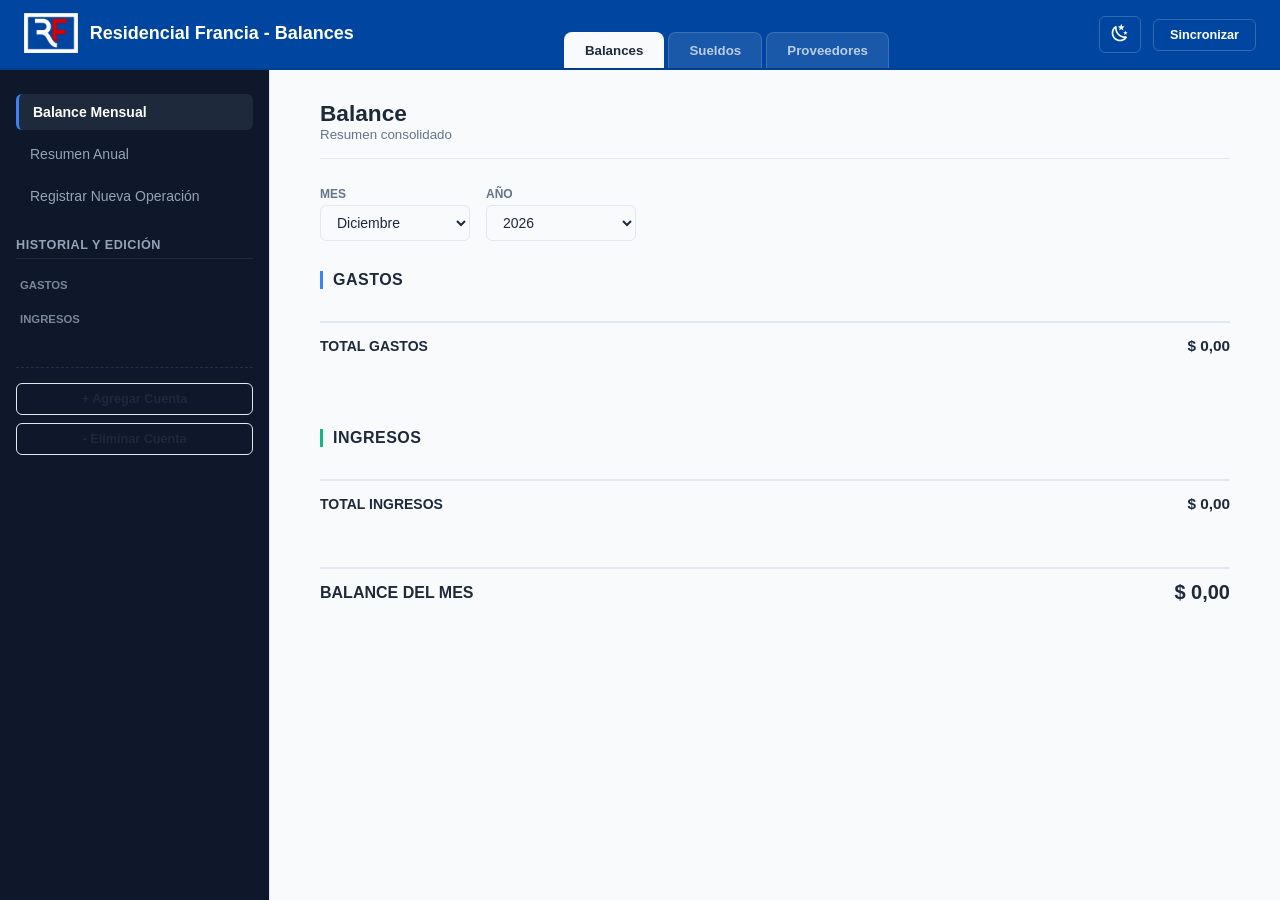
==== commit 198cafee: "Update index.html" ====
--- a/index.html
+++ b/index.html
@@ -14,34 +14,27 @@
         </div>
     </div>
 
+    <div id="toast-notification" class="hidden" style="position: fixed; bottom: 20px; right: 20px; background: var(--text-primary); color: var(--bg-main); padding: 12px 24px; border-radius: 6px; box-shadow: 0 4px 6px rgba(0,0,0,0.1); z-index: 9999; font-weight: 600; transition: opacity 0.5s;">
+        Guardado exitoso.
+    </div>
+
     <input type="file" id="global-file-input" class="hidden" accept=".pdf,image/png,image/jpeg,image/jpg">
 
     <div id="web-modal" class="modal-overlay hidden">
-        <div class="modal-content">
-            <h3 class="section-title text-left" style="margin-bottom: 10px;">Página Web</h3>
-            <p id="modal-prov-name" style="margin-bottom: 20px; font-weight: 600; color: var(--text-secondary);"></p>
-            <div class="modal-body">
-                <div id="web-view-mode" style="text-align: center; padding: 20px 0;">
-                    <a id="modal-web-link" href="#" target="_blank" class="btn" style="background-color: var(--primary-color); color: white; display: inline-flex; text-decoration: none;">Visitar Sitio Web</a>
-                    <p id="modal-no-web" class="text-danger hidden">Este proveedor no tiene una web registrada.</p>
-                </div>
-                <div id="web-edit-mode" class="hidden">
-                    <label style="font-size: 9.5pt; font-weight: 600; color: var(--text-secondary);">URL de la página web:</label>
-                    <input type="text" id="modal-web-input" class="edit-input" style="margin-top: 8px; margin-bottom: 20px;" placeholder="Ej: https://www.proveedor.com">
-                </div>
-            </div>
-            <div class="modal-footer action-buttons" style="justify-content: flex-end; margin-top: 10px; border-top: 1px solid var(--border-color); padding-top: 15px;">
-                <button id="btn-modal-edit" class="action-btn btn-edit">Editar URL</button>
-                <button id="btn-modal-save" class="action-btn btn-save hidden">Guardar</button>
-                <button id="btn-modal-cancel" class="action-btn btn-cancel hidden">Cancelar</button>
-                <button id="btn-modal-close" class="action-btn btn-secondary" style="color: var(--text-primary); border: 1px solid var(--border-color); background: transparent;">Cerrar</button>
+        <div class="modal-content" style="max-width: 600px; border: 1px solid var(--border-color); background: var(--bg-card);">
+            <h3 class="section-title text-left" style="margin-bottom: 10px; color: var(--text-primary);">Enlaces Web del Proveedor</h3>
+            <p id="modal-prov-name" style="margin-bottom: 15px; font-weight: 600; color: var(--text-secondary);"></p>
+            <div class="modal-body" id="modal-web-container" style="margin-top: 15px; color: var(--text-primary);">
+                </div>
+            <div class="modal-footer action-buttons" style="justify-content: flex-end; margin-top: 20px; border-top: 1px solid var(--border-color); padding-top: 15px;">
+                <button id="btn-modal-close" class="action-btn" style="background: transparent; color: var(--text-primary); border: 1px solid var(--border-color); padding: 6px 12px; cursor: pointer;">Cerrar</button>
             </div>
         </div>
     </div>
 
     <nav class="top-navbar">
         <div class="nav-brand">
-            <img src="logo.png" alt="Logo Residencial Francia" style="height: 40px; width: auto; display: block; border-radius: 0; object-fit: contain;">
+            <img src="logo.png" alt="Logo" style="height: 40px; width: auto; display: block; border-radius: 0; object-fit: contain;">
             <h2>Residencial Francia - Balances</h2>
         </div>
         <div class="nav-modules">
@@ -50,14 +43,11 @@
             <button class="top-nav-btn" data-module="module-proveedores">Proveedores</button>
         </div>
         <div class="nav-actions">
-            <button id="theme-toggle" class="btn btn-icon" title="Alternar Modo Noche">
+            <button id="theme-toggle" class="btn btn-icon">
                 <svg id="moon-icon" viewBox="0 0 24 24" width="20" height="20"><path fill="currentColor" d="M17.75,4.09L15.22,6.03L16.13,9.09L13.5,7.28L10.87,9.09L11.78,6.03L9.25,4.09L12.44,4L13.5,1L14.56,4L17.75,4.09M21.25,11L19.61,12.25L20.2,14.23L18.5,13.06L16.8,14.23L17.39,12.25L15.75,11L17.81,10.95L18.5,9L19.19,10.95L21.25,11M18.97,15.95C19.8,15.87 20.69,17.05 20.16,17.8C19.84,18.25 19.5,18.67 19.08,19.07C15.17,23 8.84,23 4.94,19.07C1.03,15.17 1.03,8.83 4.94,4.93C5.34,4.53 5.76,4.17 6.21,3.85C6.96,3.32 8.14,4.21 8.06,5.04C7.79,7.9 8.75,10.87 10.95,13.06C13.14,15.26 16.1,16.22 18.97,15.95M17.33,17.97C14.5,17.81 11.7,16.64 9.53,14.5C7.36,12.31 6.2,9.5 6.04,6.68C3.23,9.82 3.34,14.64 6.35,17.66C9.37,20.67 14.19,20.78 17.33,17.97Z" /></svg>
                 <svg id="sun-icon" viewBox="0 0 24 24" width="20" height="20" class="hidden"><path fill="currentColor" d="M12,7A5,5 0 0,1 17,12A5,5 0 0,1 12,17A5,5 0 0,1 7,12A5,5 0 0,1 12,7M12,9A3,3 0 0,0 9,12A3,3 0 0,0 12,15A3,3 0 0,0 15,12A3,3 0 0,0 12,9M12,2L14.39,5.42C13.65,5.15 12.84,5 12,5C11.16,5 10.35,5.15 9.61,5.42L12,2M3.34,7L7.5,6.65C6.9,7.16 6.36,7.78 5.94,8.5C5.5,9.24 5.25,10 5.11,10.79L3.34,7M3.36,17L5.12,13.23C5.26,14 5.53,14.78 5.95,15.5C6.37,16.24 6.91,16.86 7.5,17.37L3.36,17M20.65,7L18.88,10.79C18.74,10 18.47,9.23 18.05,8.5C17.63,7.78 17.1,7.15 16.5,6.64L20.65,7M20.64,17L16.5,17.36C17.09,16.85 17.62,16.22 18.04,15.5C18.46,14.77 18.73,14 18.87,13.21L20.64,17M12,22L9.59,18.56C10.33,18.83 11.14,19 12,19C12.82,19 13.63,18.83 14.37,18.56L12,22Z" /></svg>
             </button>
-            <button id="btn-refresh" class="btn btn-secondary">
-                <svg viewBox="0 0 24 24" width="16" height="16" style="margin-right: 8px; vertical-align: middle;"><path fill="currentColor" d="M17.65,6.35C16.2,4.9 14.21,4 12,4A8,8 0 0,0 4,12A8,8 0 0,0 12,20C15.73,20 18.84,17.45 19.73,14H17.65C16.83,16.33 14.61,18 12,18A6,6 0 0,1 6,12A6,6 0 0,1 12,6C13.66,6 15.14,6.69 16.22,7.78L13,11H20V4L17.65,6.35Z"/></svg>
-                Sincronizar
-            </button>
+            <button id="btn-refresh" class="btn btn-secondary">Sincronizar</button>
         </div>
     </nav>
 
@@ -70,77 +60,49 @@
             </nav>
             <div class="sidebar-history">
                 <h3 class="sidebar-heading">Historial y Edición</h3>
-                <div class="sidebar-group">
-                    <h4 class="sidebar-subheading text-danger">Gastos</h4>
-                    <div id="sidebar-gastos-list" class="sidebar-dynamic-list"></div>
-                </div>
-                <div class="sidebar-group">
-                    <h4 class="sidebar-subheading text-success">Ingresos</h4>
-                    <div id="sidebar-ingresos-list" class="sidebar-dynamic-list"></div>
-                </div>
+                <div class="sidebar-group"><h4 class="sidebar-subheading">Gastos</h4><div id="sidebar-gastos-list" class="sidebar-dynamic-list"></div></div>
+                <div class="sidebar-group"><h4 class="sidebar-subheading">Ingresos</h4><div id="sidebar-ingresos-list" class="sidebar-dynamic-list"></div></div>
                 <div class="sidebar-group" style="margin-top: 20px; padding-top: 15px; border-top: 1px dashed rgba(255,255,255,0.1);">
-                    <button id="btn-add-tab-sheet" class="btn btn-secondary" style="width: 100%; margin-bottom: 8px; font-size: 9.5pt; color: var(--sidebar-text-active); border-color: rgba(255,255,255,0.2);">+ Agregar Cuenta</button>
-                    <button id="btn-del-tab-sheet" class="btn btn-secondary" style="width: 100%; font-size: 9.5pt; color: #f87171; border-color: rgba(239, 68, 68, 0.4);">- Eliminar Cuenta</button>
+                    <button id="btn-add-tab-sheet" class="btn btn-secondary" style="width: 100%; margin-bottom: 8px; font-size: 9.5pt;">+ Agregar Cuenta</button>
+                    <button id="btn-del-tab-sheet" class="btn btn-secondary" style="width: 100%; font-size: 9.5pt;">- Eliminar Cuenta</button>
                 </div>
             </div>
         </aside>
 
         <main class="main-content full-width">
             <header class="main-header">
-                <div class="header-title">
-                    <h1 id="tab-title">Balance</h1>
-                    <p class="header-subtitle" id="tab-subtitle">Resumen consolidado de ingresos y gastos</p>
-                </div>
+                <div class="header-title"><h1 id="tab-title">Balance</h1><p class="header-subtitle" id="tab-subtitle">Resumen consolidado</p></div>
             </header>
-            <div class="view-container" style="display: flex; flex-direction: column; flex-grow: 1;">
-                
+            <div class="view-container">
                 <section id="view-balance" class="tab-view active">
                     <div class="selector-group" style="margin-bottom: 30px;">
                         <div class="control-field">
-                            <label for="select-month">Mes</label>
+                            <label>Mes</label>
                             <select id="select-month" class="form-control">
-                                <option value="01">Enero</option><option value="02">Febrero</option><option value="03">Marzo</option>
-                                <option value="04">Abril</option><option value="05">Mayo</option><option value="06">Junio</option>
-                                <option value="07">Julio</option><option value="08">Agosto</option><option value="09">Septiembre</option>
-                                <option value="10">Octubre</option><option value="11">Noviembre</option><option value="12">Diciembre</option>
+                                <option value="01">Enero</option><option value="02">Febrero</option><option value="03">Marzo</option><option value="04">Abril</option><option value="05">Mayo</option><option value="06">Junio</option><option value="07">Julio</option><option value="08">Agosto</option><option value="09">Septiembre</option><option value="10">Octubre</option><option value="11">Noviembre</option><option value="12">Diciembre</option>
                             </select>
                         </div>
                         <div class="control-field">
-                            <label for="select-year">Año</label>
+                            <label>Año</label>
                             <select id="select-year" class="form-control">
-                                <option value="2024">2024</option><option value="2025">2025</option><option value="2026" selected>2026</option>
-                                <option value="2027">2027</option><option value="2028">2028</option><option value="2029">2029</option>
+                                <option value="2024">2024</option><option value="2025">2025</option><option value="2026" selected>2026</option><option value="2027">2027</option>
                             </select>
                         </div>
                     </div>
-                    
-                    <div id="error-container" class="alert alert-danger hidden"><span id="error-message">Error al conectar.</span></div>
-                    <div id="empty-state" class="alert alert-info hidden" style="text-align: center; padding: 40px;">No se registraron movimientos en este período.</div>
-                    
+                    <div id="empty-state" class="alert alert-info hidden" style="text-align: center; padding: 40px;">No se registraron movimientos.</div>
                     <div id="balance-content-wrapper">
                         <div class="financial-section" style="margin-bottom: 60px;">
                             <h3 class="section-title text-left">Gastos</h3>
                             <div class="list-container accordion-container" id="gastos-list"></div>
-                            <div class="section-total-row">
-                                <span class="total-label text-left">TOTAL GASTOS DEL MES</span>
-                                <span class="total-amount text-right" id="total-gastos-value">$ 0,00</span>
-                            </div>
-                        </div>
-                        
+                            <div class="section-total-row"><span class="total-label text-left">TOTAL GASTOS</span><span class="total-amount text-right" id="total-gastos-value">$ 0,00</span></div>
+                        </div>
                         <div class="financial-section" id="ingresos-section" style="margin-bottom: 40px;">
                             <h3 class="section-title text-left">Ingresos</h3>
                             <div class="list-container accordion-container" id="ingresos-list"></div>
-                            <div class="section-total-row">
-                                <span class="total-label text-left">TOTAL INGRESOS DEL MES</span>
-                                <span class="total-amount text-right" id="total-ingresos-value">$ 0,00</span>
-                            </div>
-                        </div>
-                        
+                            <div class="section-total-row"><span class="total-label text-left">TOTAL INGRESOS</span><span class="total-amount text-right" id="total-ingresos-value">$ 0,00</span></div>
+                        </div>
                         <div class="balance-result-card" id="balance-result-card">
-                            <div class="balance-final-row">
-                                <span class="final-label text-left">BALANCE DEL MES</span>
-                                <span class="final-amount text-right" id="final-balance-value">$ 0,00</span>
-                            </div>
+                            <div class="balance-final-row"><span class="final-label text-left">BALANCE DEL MES</span><span class="final-amount text-right" id="final-balance-value">$ 0,00</span></div>
                         </div>
                     </div>
                 </section>
@@ -149,10 +111,10 @@
                     <h3 class="section-title text-left" style="margin-bottom: 24px;">Resumen Consolidado Anual</h3>
                     <div class="table-responsive">
                         <table class="data-table">
-                           <thead><tr><th class="text-left">Métrica de Rendimiento</th><th class="text-right">Monto Acumulado</th></tr></thead>
+                           <thead><tr><th class="text-left">Métrica</th><th class="text-right">Monto Acumulado</th></tr></thead>
                            <tbody>
-                               <tr><td class="text-left">Ingresos Totales del Año</td><td class="text-right text-success" id="annual-ingresos">$ 0,00</td></tr>
-                               <tr><td class="text-left">Gastos Totales del Año</td><td class="text-right text-danger" id="annual-gastos">$ 0,00</td></tr>
+                               <tr><td class="text-left">Ingresos Totales del Año</td><td class="text-right" id="annual-ingresos">$ 0,00</td></tr>
+                               <tr><td class="text-left">Gastos Totales del Año</td><td class="text-right" id="annual-gastos">$ 0,00</td></tr>
                                <tr class="table-total-row"><td class="text-left">Balance Neto Acumulado</td><td class="text-right" id="annual-balance">$ 0,00</td></tr>
                            </tbody>
                         </table>
@@ -162,44 +124,21 @@
                 <section id="view-nueva-operacion" class="tab-view">
                     <h3 class="section-title text-left" style="margin-bottom: 24px;">Cargar Nueva Operación Manual</h3>
                     <div style="max-width: 600px;">
-                        <div class="control-field" style="margin-bottom: 15px;">
-                            <label>Cuenta de Destino (Seleccione Desplegable)</label>
-                            <select id="new-op-cuenta" class="form-control"></select>
-                        </div>
-                        <div class="control-field" style="margin-bottom: 15px;">
-                            <label>Fecha (DD/MM/AAAA)</label>
-                            <input type="text" id="new-op-fec" class="edit-input" placeholder="Ej: 15/05/2026">
-                        </div>
-                        <div class="control-field" style="margin-bottom: 15px;">
-                            <label>Detalle / Nombre</label>
-                            <input type="text" id="new-op-det" class="edit-input">
-                        </div>
-                        <div class="control-field" style="margin-bottom: 15px;">
-                            <label>Monto</label>
-                            <input type="number" step="0.01" id="new-op-mon" class="edit-input" placeholder="Ingresar sin signo negativo">
-                        </div>
-                        <div class="control-field" style="margin-bottom: 15px;">
-                            <label>Operación</label>
-                            <input type="text" id="new-op-ope" class="edit-input">
-                        </div>
+                        <div class="control-field" style="margin-bottom: 15px;"><label>Cuenta</label><select id="new-op-cuenta" class="form-control"></select></div>
+                        <div class="control-field" style="margin-bottom: 15px;"><label>Fecha</label><input type="text" id="new-op-fec" class="edit-input" placeholder="Ej: 15/05/2026"></div>
+                        <div class="control-field" style="margin-bottom: 15px;"><label>Detalle</label><input type="text" id="new-op-det" class="edit-input"></div>
+                        <div class="control-field" style="margin-bottom: 15px;"><label>Monto</label><input type="number" step="0.01" id="new-op-mon" class="edit-input"></div>
+                        <div class="control-field" style="margin-bottom: 15px;"><label>Operación</label><input type="text" id="new-op-ope" class="edit-input"></div>
                         <div style="display:flex; gap:10px; margin-bottom: 15px; flex-wrap: wrap;">
-                            <div class="control-field" style="flex:1; min-width: 120px;"><label>IVA 21%</label><input type="text" id="new-op-i21" class="edit-input"></div>
-                            <div class="control-field" style="flex:1; min-width: 120px;"><label>IVA 10.5%</label><input type="text" id="new-op-i10" class="edit-input"></div>
-                            <div class="control-field" style="flex:1; min-width: 120px;"><label>IVA Cont.</label><input type="text" id="new-op-icont" class="edit-input"></div>
+                            <div class="control-field" style="flex:1;"><label>IVA 21%</label><input type="text" id="new-op-i21" class="edit-input"></div>
+                            <div class="control-field" style="flex:1;"><label>IVA 10.5%</label><input type="text" id="new-op-i10" class="edit-input"></div>
+                            <div class="control-field" style="flex:1;"><label>IVA Cont.</label><input type="text" id="new-op-icont" class="edit-input"></div>
                         </div>
                         <div style="display:flex; gap:10px; margin-bottom: 15px; flex-wrap: wrap;">
-                            <div class="control-field" style="flex:1; min-width: 200px;">
-                                <label>ID Comprobante de Compra</label>
-                                <input type="text" id="new-op-comp-c" class="edit-input" placeholder="Pegar ID del archivo">
-                            </div>
-                            <div class="control-field" style="flex:1; min-width: 200px;">
-                                <label>ID Comprobante de Venta</label>
-                                <input type="text" id="new-op-comp-v" class="edit-input" placeholder="Pegar ID del archivo">
-                            </div>
-                        </div>
-                        <div class="action-buttons" style="justify-content: flex-start; margin-top: 30px;">
-                            <button id="btn-save-nueva-op" class="btn" style="background: var(--primary-color); color: white; border: none; padding: 12px 24px;">Guardar Operación</button>
-                        </div>
+                            <div class="control-field" style="flex:1;"><label>ID Comp C.</label><input type="text" id="new-op-comp-c" class="edit-input"></div>
+                            <div class="control-field" style="flex:1;"><label>ID Comp V.</label><input type="text" id="new-op-comp-v" class="edit-input"></div>
+                        </div>
+                        <div class="action-buttons" style="margin-top: 30px;"><button id="btn-save-nueva-op" class="btn">Guardar Operación</button></div>
                     </div>
                 </section>
 
@@ -207,55 +146,31 @@
                     <div style="display: flex; justify-content: space-between; align-items: center; margin-bottom: 24px; flex-wrap: wrap; gap: 10px;">
                         <h3 class="section-title text-left" id="historial-title" style="margin-bottom:0;">Selecciona una pestaña</h3>
                         <div style="display: flex; gap: 10px; align-items: center; flex-wrap: wrap;">
-                            <select id="historial-month" class="form-control" style="padding: 6px 10px; font-size: 9.5pt;"><option value="ALL">Todo el Año</option><option value="01">Enero</option><option value="02">Febrero</option><option value="03">Marzo</option><option value="04">Abril</option><option value="05">Mayo</option><option value="06">Junio</option><option value="07">Julio</option><option value="08">Agosto</option><option value="09">Septiembre</option><option value="10">Octubre</option><option value="11">Noviembre</option><option value="12">Diciembre</option></select>
-                            <select id="historial-year" class="form-control" style="padding: 6px 10px; font-size: 9.5pt;"><option value="ALL">Todos los Años</option><option value="2024">2024</option><option value="2025">2025</option><option value="2026">2026</option></select>
-                            
-                            <button id="btn-historial-edit-mode" class="btn" style="background-color: var(--primary-color); color: white; border: none;">Editar Tabla</button>
-                            <button id="btn-historial-save" class="btn hidden" style="background-color: var(--success-color); color: white; border: none;">Guardar Cambios</button>
+                            <select id="historial-month" class="form-control" style="padding: 6px 10px;"><option value="ALL">Todo el Año</option><option value="01">Enero</option><option value="02">Febrero</option><option value="03">Marzo</option><option value="04">Abril</option><option value="05">Mayo</option><option value="06">Junio</option><option value="07">Julio</option><option value="08">Agosto</option><option value="09">Septiembre</option><option value="10">Octubre</option><option value="11">Noviembre</option><option value="12">Diciembre</option></select>
+                            <select id="historial-year" class="form-control" style="padding: 6px 10px;"><option value="ALL">Todos los Años</option><option value="2024">2024</option><option value="2025">2025</option><option value="2026">2026</option></select>
+                            <button id="btn-historial-edit-mode" class="btn">Editar Tabla</button>
+                            <button id="btn-historial-save" class="btn hidden">Guardar</button>
                             <button id="btn-historial-cancel" class="btn btn-secondary hidden">Cancelar</button>
                         </div>
                     </div>
-                    
                     <div class="table-responsive nowrap-table" style="margin-bottom: 20px;">
-                        <table class="data-table hidden" id="historial-table">
-                            <thead>
-                                <tr id="historial-thead-tr">
-                                    </tr>
-                            </thead>
-                            <tbody id="historial-tbody"></tbody>
-                        </table>
-                        <div id="historial-empty" class="alert hidden" style="text-align:center; margin-top: 20px;">No hay registros para este período.</div>
-                    </div>
-
-                    <div class="section-total-row hidden" id="historial-total-row" style="margin-bottom: 40px;">
-                        <span class="total-label text-left">TOTAL DE LA SELECCIÓN</span><span class="total-amount text-right" id="historial-total-value">$ 0,00</span>
-                    </div>
-
+                        <table class="data-table hidden" id="historial-table"><thead><tr id="historial-thead-tr"></tr></thead><tbody id="historial-tbody"></tbody></table>
+                        <div id="historial-empty" class="alert hidden" style="text-align:center; margin-top: 20px;">No hay registros.</div>
+                    </div>
+                    <div class="section-total-row hidden" id="historial-total-row" style="margin-bottom: 40px;"><span class="total-label text-left">TOTAL</span><span class="total-amount text-right" id="historial-total-value">$ 0,00</span></div>
                     <div id="carpetas-config-section" class="hidden" style="position: sticky; bottom: -30px; background-color: var(--bg-main); padding-top: 20px; padding-bottom: 30px; margin-top: 40px; border-top: 1px dashed var(--border-color); z-index: 10;">
-                        <div style="display: flex; justify-content: space-between; align-items: center; margin-bottom: 12px; flex-wrap: wrap; gap: 10px;">
-                            <h3 class="section-title text-left" style="margin: 0; border: none; font-size: 10pt; opacity: 0.7;">Enlaces de Drive de la Cuenta</h3>
+                        <div style="display: flex; justify-content: space-between; align-items: center; margin-bottom: 12px; gap: 10px;">
+                            <h3 class="section-title text-left" style="margin: 0; font-size: 10pt; opacity: 0.7;">Enlaces de Drive</h3>
                             <div class="action-buttons">
-                                <button id="btn-edit-carpetas" class="action-btn btn-edit" style="background: transparent; color: var(--primary-color); border: 1px solid var(--primary-color); padding: 4px 8px;">Editar IDs</button>
+                                <button id="btn-edit-carpetas" class="action-btn btn-edit" style="background: transparent; border: 1px solid var(--border-color); padding: 4px 8px;">Editar IDs</button>
                                 <button id="btn-save-carpetas" class="action-btn btn-save hidden" style="padding: 4px 8px;">Guardar</button>
                                 <button id="btn-cancel-carpetas" class="action-btn btn-cancel hidden" style="padding: 4px 8px;">Cancelar</button>
                             </div>
                         </div>
                         <div class="selector-group" style="gap: 12px;">
-                            <div class="control-field" style="flex: 1; min-width: 150px;">
-                                <label>ID Cuenta</label>
-                                <div id="view-id-cuenta" class="form-control">-</div>
-                                <input type="text" id="edit-id-cuenta" class="edit-input hidden" placeholder="ID">
-                            </div>
-                            <div class="control-field" style="flex: 1; min-width: 150px;">
-                                <label>ID Compra</label>
-                                <div id="view-id-compra" class="form-control">-</div>
-                                <input type="text" id="edit-id-compra" class="edit-input hidden" placeholder="ID">
-                            </div>
-                            <div class="control-field" style="flex: 1; min-width: 150px;">
-                                <label>ID Pago</label>
-                                <div id="view-id-pago" class="form-control">-</div>
-                                <input type="text" id="edit-id-pago" class="edit-input hidden" placeholder="ID">
-                            </div>
+                            <div class="control-field" style="flex: 1;"><label>ID Cuenta</label><div id="view-id-cuenta" class="form-control">-</div><input type="text" id="edit-id-cuenta" class="edit-input hidden"></div>
+                            <div class="control-field" style="flex: 1;"><label>ID Compra</label><div id="view-id-compra" class="form-control">-</div><input type="text" id="edit-id-compra" class="edit-input hidden"></div>
+                            <div class="control-field" style="flex: 1;"><label>ID Pago</label><div id="view-id-pago" class="form-control">-</div><input type="text" id="edit-id-pago" class="edit-input hidden"></div>
                         </div>
                     </div>
                 </section>
@@ -267,89 +182,63 @@
         <aside class="sidebar">
             <nav class="sidebar-menu">
                 <button class="menu-btn active" data-prov-tab="gen"><span>Proveedor</span></button>
-                <button class="menu-btn" data-prov-tab="ban"><span>Datos Bancarios</span></button>
-                <button class="menu-btn" data-prov-tab="con"><span>Datos de Contacto</span></button>
+                <button class="menu-btn" data-prov-tab="ban"><span>Bancarios</span></button>
+                <button class="menu-btn" data-prov-tab="con"><span>Contacto</span></button>
             </nav>
-            <div class="sidebar-history">
-                <h3 class="sidebar-heading">Gestión Comercial</h3>
-                <p style="font-size: 9pt; padding: 0 10px; color: var(--text-secondary);">Administración de proveedores, cuentas y contactos.</p>
-            </div>
         </aside>
-
         <main class="main-content full-width">
             <header class="main-header" style="flex-wrap: wrap; gap: 15px;">
-                <div class="header-title">
-                    <h1 id="prov-tab-title">Directorio de Proveedores</h1>
-                    <p class="header-subtitle" id="prov-tab-subtitle">Datos generales del proveedor</p>
-                </div>
+                <div class="header-title"><h1 id="prov-tab-title">Proveedores</h1><p class="header-subtitle" id="prov-tab-subtitle">Datos</p></div>
                 <div style="display: flex; gap: 10px;">
-                    <button id="btn-proveedores-add" class="btn hidden" style="border: 1px solid var(--primary-color); color: var(--primary-color);">+ Nuevo Proveedor</button>
-                    <button id="btn-proveedores-edit-mode" class="btn" style="background-color: var(--primary-color); color: white; border: none;">Editar Tabla</button>
-                    <button id="btn-proveedores-save" class="btn hidden" style="background-color: var(--success-color); color: white; border: none;">Guardar Cambios</button>
+                    <button id="btn-proveedores-add" class="btn hidden">+ Nuevo</button>
+                    <button id="btn-proveedores-edit-mode" class="btn">Editar</button>
+                    <button id="btn-proveedores-save" class="btn hidden">Guardar</button>
                     <button id="btn-proveedores-cancel" class="btn btn-secondary hidden">Cancelar</button>
                 </div>
             </header>
-
             <div style="display: flex; flex-direction: column; flex-grow: 1; overflow: hidden; padding-top: 10px;">
-                <div class="table-responsive nowrap-table" style="flex-grow: 1; overflow: auto;">
-                    <table class="data-table" id="proveedores-table">
-                        <thead>
-                            <tr>
-                                <th class="text-left">Proveedor</th>
-                                <th class="text-left">Nombre</th>
-                                <th class="text-left col-prov-gen">Dirección</th>
-                                <th class="text-left col-prov-ban hidden">Banco</th>
-                                <th class="text-left col-prov-ban hidden">Alias</th>
-                                <th class="text-left col-prov-ban hidden">CBU</th>
-                                <th class="text-left col-prov-con hidden">Teléfono</th>
-                                <th class="text-left col-prov-con hidden">Mail</th>
-                                <th class="text-center col-prov-con hidden">Web</th>
-                            </tr>
-                        </thead>
-                        <tbody id="proveedores-tbody"></tbody>
-                    </table>
-                </div>
+                <div class="table-responsive nowrap-table" style="flex-grow: 1; overflow: auto;"><table class="data-table" id="proveedores-table"><thead></thead><tbody id="proveedores-tbody"></tbody></table></div>
             </div>
         </main>
     </div>
 
-    <div id="module-sueldos" class="app-module hidden">
-        <aside class="sidebar">
-            <nav class="sidebar-menu">
+    <div id="module-sueldos" class="app-module hidden" style="display: flex;">
+        <aside class="sidebar" id="sueldos-sidebar" style="display: flex; flex-direction: column; height: 100%;">
+            <nav class="sidebar-menu" style="flex-shrink: 0;">
                 <button class="menu-btn active" data-tab="registro-sueldos"><span>Registro de Sueldos</span></button>
                 <button class="menu-btn" data-tab="adelantos"><span>Adelantos</span></button>
                 <button class="menu-btn" data-tab="liquidacion-sueldos"><span>Liquidación de Sueldos</span></button>
             </nav>
-            <div class="sidebar-history"><h3 class="sidebar-heading">Gestión de RRHH</h3></div>
+            <div class="sidebar-history" style="flex-grow: 1; display: flex; flex-direction: column; overflow: hidden; margin-top: 15px; border-top: 1px dashed var(--border-color); padding-top: 15px;">
+                <h3 class="sidebar-heading" style="padding: 0 10px; margin-bottom: 10px;">Personal Activo</h3>
+                <div id="worker-history-list" class="sidebar-dynamic-list" style="flex-grow: 1; overflow-y: auto;">
+                    </div>
+            </div>
         </aside>
         
-        <main class="main-content full-width">
-            <header class="main-header">
+        <main class="main-content full-width" style="position: relative; padding-left: 50px;">
+            <button id="toggle-sueldos-sidebar" class="toggle-sidebar-btn" title="Menú">☰</button>
+            <header class="main-header" style="margin-bottom: 20px;">
                 <div class="header-title"><h1>Nómina y Liquidación</h1></div>
             </header>
+            
             <div class="view-container" style="display: flex; flex-direction: column; flex-grow: 1;">
-                
                 <div class="selector-group" style="margin-bottom: 20px;">
                     <div class="control-field">
-                        <label for="sueldos-month">Mes a liquidar</label>
+                        <label>Mes</label>
                         <select id="sueldos-month" class="form-control">
-                            <option value="01">Enero</option><option value="02">Febrero</option><option value="03">Marzo</option>
-                            <option value="04">Abril</option><option value="05">Mayo</option><option value="06">Junio</option>
-                            <option value="07">Julio</option><option value="08">Agosto</option><option value="09">Septiembre</option>
-                            <option value="10">Octubre</option><option value="11">Noviembre</option><option value="12">Diciembre</option>
+                            <option value="01">Enero</option><option value="02">Febrero</option><option value="03">Marzo</option><option value="04">Abril</option><option value="05">Mayo</option><option value="06">Junio</option><option value="07">Julio</option><option value="08">Agosto</option><option value="09">Septiembre</option><option value="10">Octubre</option><option value="11">Noviembre</option><option value="12">Diciembre</option>
                         </select>
                     </div>
                     <div class="control-field">
-                        <label for="sueldos-year">Año</label>
-                        <select id="sueldos-year" class="form-control"><option value="2024">2024</option><option value="2025">2025</option><option value="2026" selected>2026</option></select>
-                    </div>
-                </div>
-
-                <section id="view-registro-sueldos" class="tab-view active" style="flex-grow: 1; display: flex; flex-direction: column;">
-                    <div style="padding-bottom: 16px; border-bottom: 2px solid var(--border-color); margin-bottom: 10px;">
-                        <h3 class="section-title text-left" style="margin: 0; border: none; padding: 0;">Registro Resumido Mensual</h3>
-                    </div>
-                    <div id="sueldos-reg-empty" class="alert alert-info hidden" style="text-align: center; padding: 40px;">No hay registros de pago básicos para este mes.</div>
+                        <label>Año</label>
+                        <select id="sueldos-year" class="form-control"><option value="2024">2024</option><option value="2025">2025</option><option value="2026" selected>2026</option><option value="2027">2027</option></select>
+                    </div>
+                </div>
+
+                <section id="view-registro-sueldos" class="tab-view active" style="flex-grow: 1;">
+                    <div style="padding-bottom: 16px; border-bottom: 2px solid var(--border-color); margin-bottom: 10px;"><h3 class="section-title text-left" style="margin:0; padding:0; border:none;">Registro Resumido</h3></div>
+                    <div id="sueldos-reg-empty" class="alert alert-info hidden" style="text-align: center; padding: 40px;">No hay registros.</div>
                     <div class="table-responsive nowrap-table" style="flex-grow: 1; overflow: auto; padding-bottom: 20px;">
                         <table class="data-table" id="sueldos-reg-table">
                             <thead><tr><th class="text-left">Nombre</th><th class="text-right">Sueldo Final</th><th class="text-left">Fecha de Pago</th><th class="text-left">Método Pago</th></tr></thead>
@@ -358,48 +247,39 @@
                     </div>
                 </section>
 
-                <section id="view-adelantos" class="tab-view" style="flex-grow: 1; display: flex; flex-direction: column;">
-                    <div style="display: flex; justify-content: space-between; align-items: center; padding-bottom: 16px; border-bottom: 2px solid var(--border-color); flex-wrap: wrap; gap: 10px; margin-bottom: 10px;">
-                        <h3 class="section-title text-left" style="margin: 0; border: none; padding: 0;">Gestión de Adelantos</h3>
+                <section id="view-adelantos" class="tab-view" style="flex-grow: 1;">
+                    <div style="display: flex; justify-content: space-between; align-items: center; padding-bottom: 16px; border-bottom: 2px solid var(--border-color); margin-bottom: 10px;">
+                        <h3 class="section-title text-left" style="margin:0; padding:0; border:none;">Adelantos</h3>
                         <div style="display: flex; gap: 10px;">
-                            <button id="btn-adelantos-add" class="btn hidden" style="border: 1px solid var(--primary-color); color: var(--primary-color);">+ Agregar Adelanto</button>
-                            <button id="btn-adelantos-edit" class="btn" style="background-color: var(--primary-color); color: white; border: none;">Editar Adelantos</button>
-                            <button id="btn-adelantos-save" class="btn hidden" style="background-color: var(--success-color); color: white; border: none;">Guardar Cambios</button>
+                            <button id="btn-adelantos-add" class="btn hidden" style="background:transparent; border: 1px solid var(--border-color);">+ Columna</button>
+                            <button id="btn-adelantos-edit" class="btn">Editar</button>
+                            <button id="btn-adelantos-save" class="btn hidden">Guardar</button>
                             <button id="btn-adelantos-cancel" class="btn btn-secondary hidden">Cancelar</button>
                         </div>
                     </div>
-                    <div id="adelantos-empty-state" class="alert alert-info hidden" style="text-align: center; padding: 40px;">No existen trabajadores activos para este mes. Agregue un trabajador desde la Liquidación.</div>
+                    <div id="adelantos-empty-state" class="alert alert-info hidden" style="text-align: center; padding: 40px;">Escriba un nombre abajo en Liquidación para iniciar el mes.</div>
                     <div class="table-responsive nowrap-table" style="flex-grow: 1; overflow: auto; padding-bottom: 20px;">
-                        <table class="data-table" id="adelantos-table">
-                            <thead id="adelantos-thead"></thead>
-                            <tbody id="adelantos-tbody"></tbody>
-                            <tfoot id="adelantos-tfoot"></tfoot>
-                        </table>
-                    </div>
-                </section>
-
-                <section id="view-liquidacion-sueldos" class="tab-view" style="flex-grow: 1; display: flex; flex-direction: column;">
-                    <div style="display: flex; justify-content: space-between; align-items: center; padding-bottom: 16px; border-bottom: 2px solid var(--border-color); flex-wrap: wrap; gap: 10px; margin-bottom: 10px;">
-                        <h3 class="section-title text-left" style="margin: 0; border: none; padding: 0;">Liquidación Detallada</h3>
+                        <table class="data-table" id="adelantos-table"><thead id="adelantos-thead"></thead><tbody id="adelantos-tbody"></tbody><tfoot id="adelantos-tfoot"></tfoot></table>
+                    </div>
+                </section>
+
+                <section id="view-liquidacion-sueldos" class="tab-view" style="flex-grow: 1;">
+                    <div style="display: flex; justify-content: space-between; align-items: center; padding-bottom: 16px; border-bottom: 2px solid var(--border-color); margin-bottom: 10px;">
+                        <h3 class="section-title text-left" style="margin:0; padding:0; border:none;">Liquidación Detallada</h3>
                         <div style="display: flex; gap: 10px; flex-wrap:wrap;">
-                            <button id="btn-liq-add-worker" class="btn hidden" style="border: 1px solid var(--primary-color); color: var(--primary-color);">+ Trabajador</button>
-                            <button id="btn-liq-add-plus" class="btn hidden" style="border: 1px solid var(--success-color); color: var(--success-color);">+ Plus</button>
-                            <button id="btn-liq-add-debito" class="btn hidden" style="border: 1px solid var(--danger-color); color: var(--danger-color);">- Débito</button>
-                            <button id="btn-liq-add-aguinaldo" class="btn hidden" style="border: 1px solid var(--warning-color); color: var(--warning-color);">+ Aguinaldo</button>
-                            <button id="btn-liq-edit" class="btn" style="background-color: var(--primary-color); color: white; border: none;">Editar Liquidación</button>
-                            <button id="btn-liq-save" class="btn hidden" style="background-color: var(--success-color); color: white; border: none;">Guardar Cambios</button>
+                            <button id="btn-liq-add-plus" class="btn hidden" style="background:transparent; border: 1px solid var(--border-color);">+ Plus</button>
+                            <button id="btn-liq-add-debito" class="btn hidden" style="background:transparent; border: 1px solid var(--border-color);">- Débito</button>
+                            <button id="btn-liq-add-aguinaldo" class="btn hidden" style="background:transparent; border: 1px solid var(--border-color);">+ Aguinaldo</button>
+                            <button id="btn-liq-edit" class="btn">Editar Liquidación</button>
+                            <button id="btn-liq-save" class="btn hidden">Guardar</button>
                             <button id="btn-liq-cancel" class="btn btn-secondary hidden">Cancelar</button>
                         </div>
                     </div>
-                    <div id="liq-empty-state" class="alert alert-info hidden" style="text-align: center; padding: 40px;">No existen registros para liquidar en este mes. Presione "Editar" y agregue un trabajador.</div>
+                    <div id="liq-empty-state" class="alert alert-info hidden" style="text-align: center; padding: 40px;">No existen registros. Escriba un nombre en la fila vacía al presionar Editar.</div>
                     <div class="table-responsive nowrap-table" style="flex-grow: 1; overflow: auto; padding-bottom: 20px;">
-                        <table class="data-table" id="liq-table">
-                            <thead id="liq-thead"></thead>
-                            <tbody id="liq-tbody"></tbody>
-                        </table>
-                    </div>
-                </section>
-
+                        <table class="data-table" id="liq-table"><thead id="liq-thead"></thead><tbody id="liq-tbody"></tbody></table>
+                    </div>
+                </section>
             </div>
         </main>
     </div>
--- a/style.css
+++ b/style.css
@@ -212,3 +212,61 @@
 .alert { padding: 12px 16px; border-radius: 6px; margin-bottom: 20px; font-size: 10pt; border: 1px solid transparent; }
 .alert-danger { background-color: rgba(239, 68, 68, 0.05); border-color: var(--danger-color); color: var(--danger-color); }
 .tab-view { display: none; } .tab-view.active { display: block; }
+
+/* --- NUEVOS ESTILOS: MODO NOCHE Y SUELDOS --- */
+body.dark-mode select.form-control {
+    background-color: #374151;
+    color: #f3f4f6;
+    border-color: #4b5563;
+}
+body.dark-mode select.form-control option {
+    background-color: #1f2937;
+    color: #f3f4f6;
+}
+
+/* Inputs minimalistas estilo Excel */
+.sueldos-minimal-input {
+    border: none !important;
+    background: transparent !important;
+    border-bottom: 1px dotted var(--border-color) !important;
+    border-radius: 0 !important;
+    padding: 2px !important;
+    color: var(--text-primary) !important;
+    font-size: 9.5pt;
+    width: 100%;
+    outline: none !important;
+    box-shadow: none !important;
+}
+.sueldos-minimal-input:focus {
+    border-bottom: 1px solid var(--primary-color) !important;
+}
+
+/* Barra lateral colapsable */
+.sidebar {
+    transition: width 0.3s ease, padding 0.3s ease, opacity 0.3s ease;
+}
+.sidebar.collapsed {
+    width: 0 !important;
+    padding: 0 !important;
+    opacity: 0;
+    overflow: hidden;
+}
+
+/* Botón flotante para la barra */
+.toggle-sidebar-btn {
+    position: absolute;
+    left: 10px;
+    top: 15px;
+    background: var(--bg-card);
+    border: 1px solid var(--border-color);
+    color: var(--text-primary);
+    border-radius: 4px;
+    padding: 5px 8px;
+    cursor: pointer;
+    z-index: 100;
+}
+.main-header { position: relative; } /* Para anclar el botón */
+
+/* Ocultar pestañas inactivas correctamente */
+.tab-view { display: none; }
+.tab-view.active { display: flex; flex-direction: column; }
